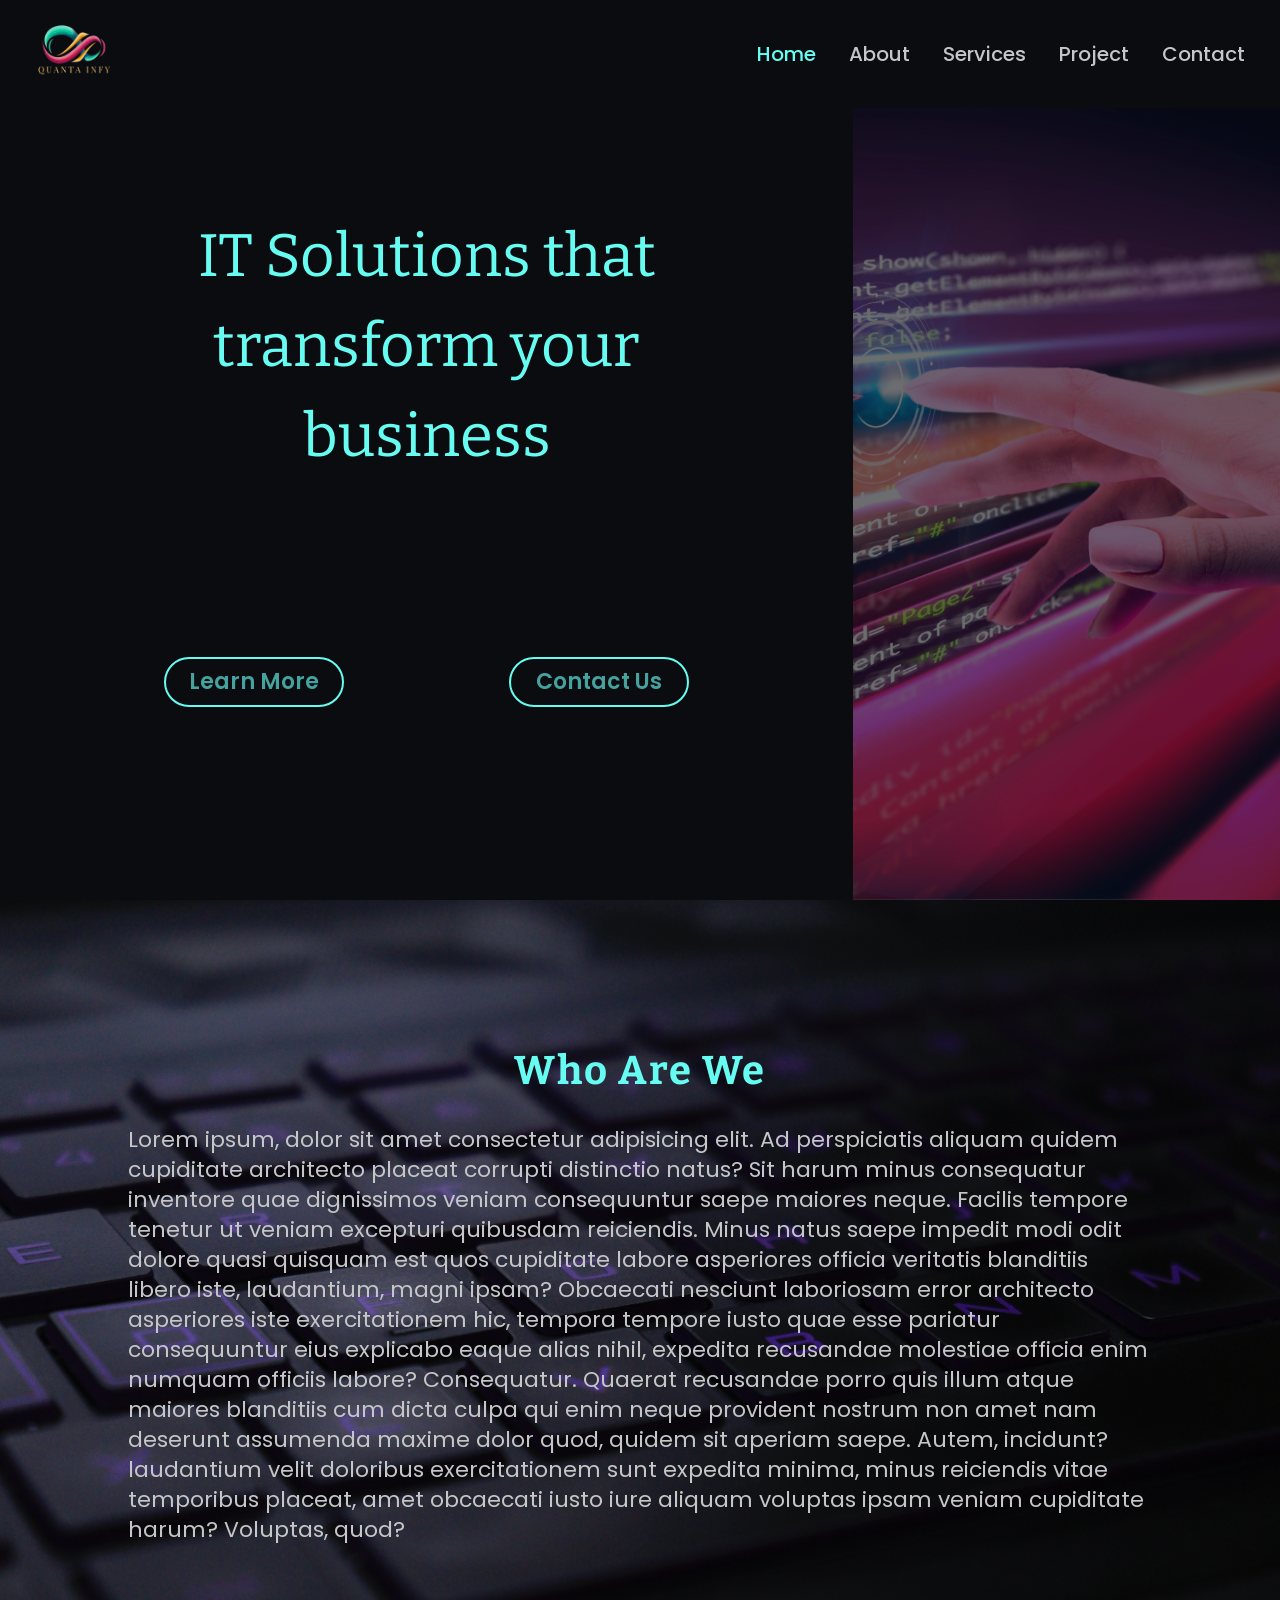
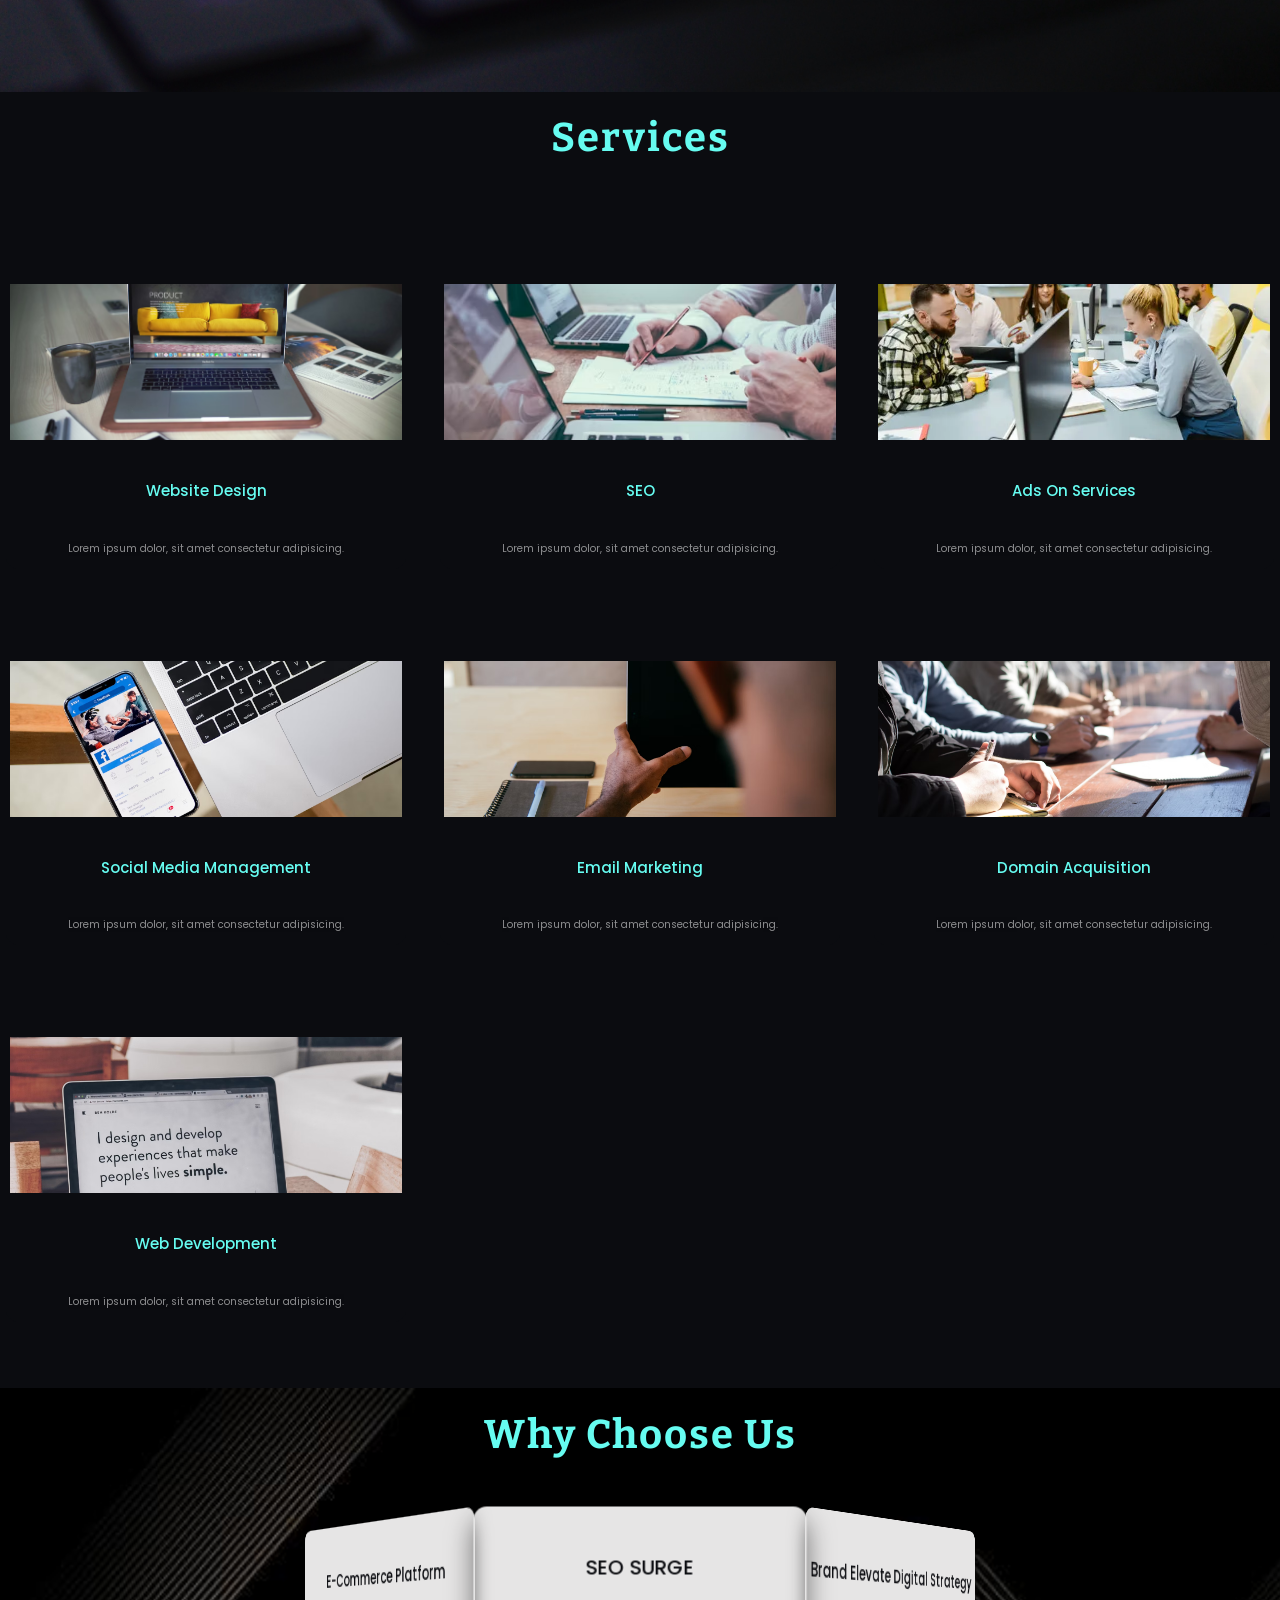
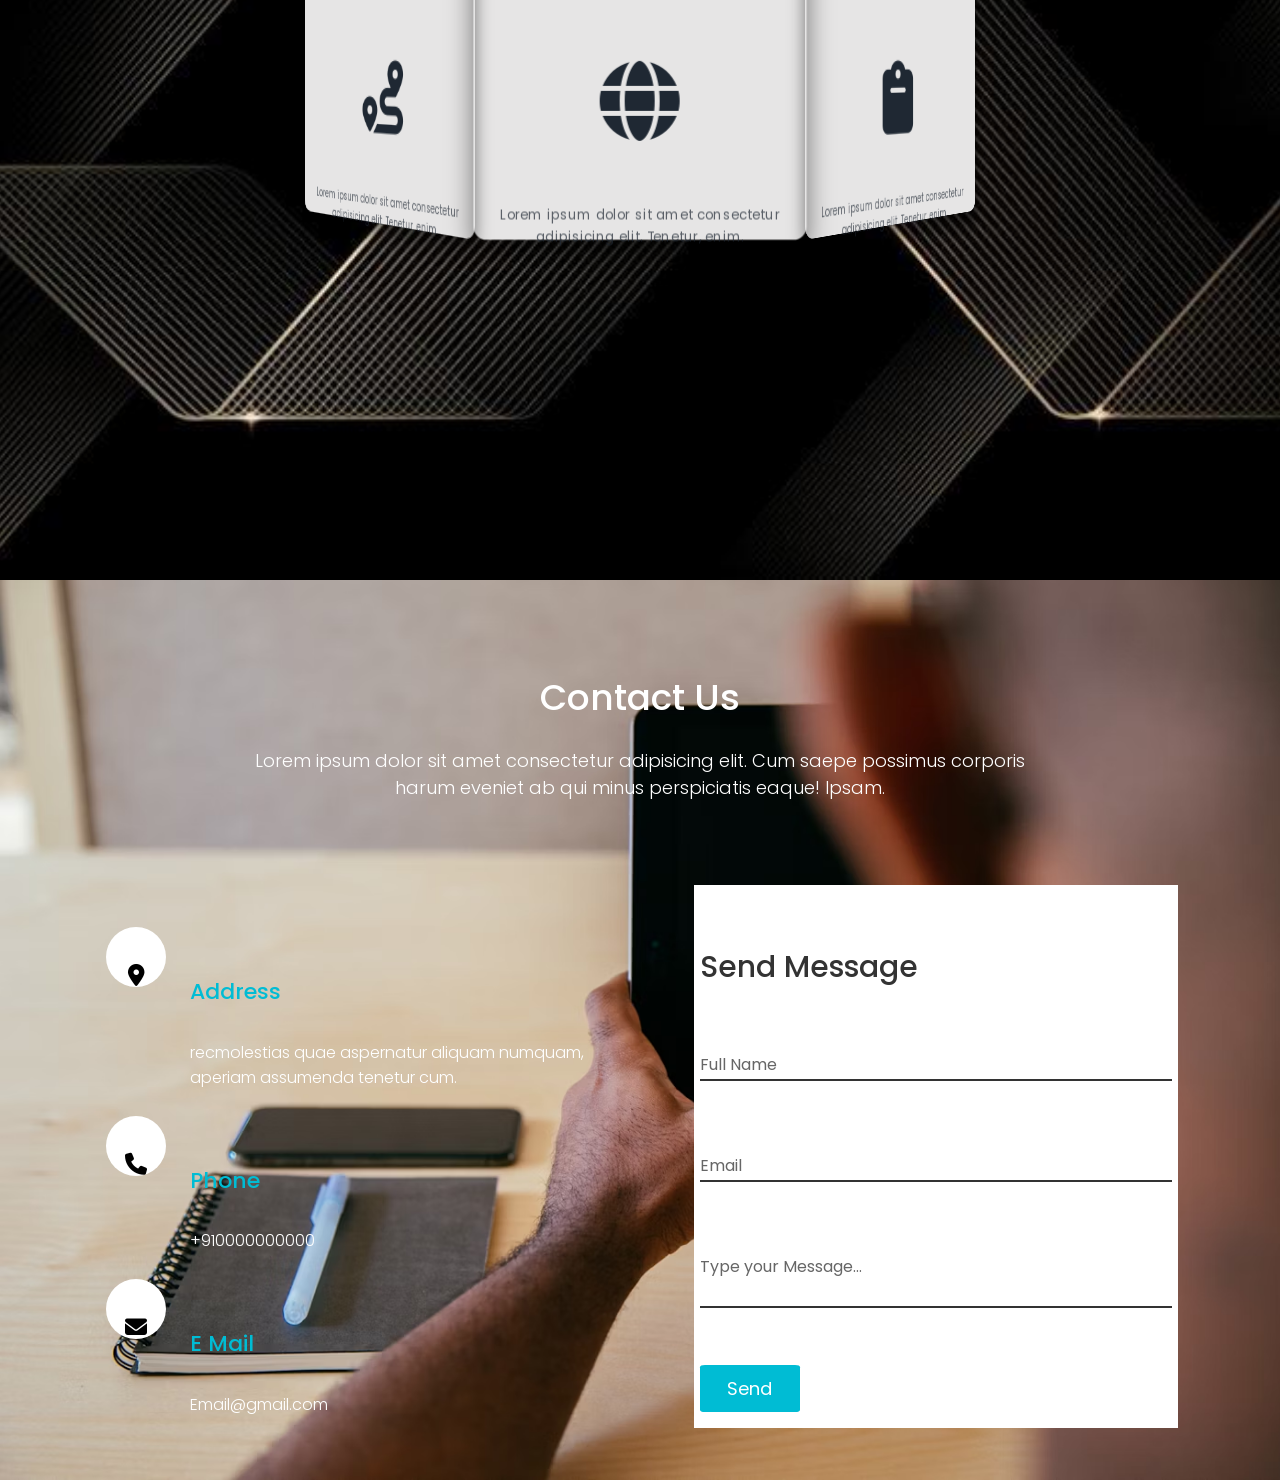
==== index.html @ 75ff3430 "Updated code" ====
<!DOCTYPE html>
<html lang="en">
<head>
    <meta charset="UTF-8">
        <meta name="viewport" content="width=device-width, initial-scale=1, maximum-scale=1, user-scalable=no">
    
        <title>Quantainfy</title>
    
        <link rel="stylesheet" href="https://cdnjs.cloudflare.com/ajax/libs/font-awesome/6.7.2/css/all.min.css" integrity="sha512-Evv84Mr4kqVGRNSgIGL/F/aIDqQb7xQ2vcrdIwxfjThSH8CSR7PBEakCr51Ck+w+/U6swU2Im1vVX0SVk9ABhg==" crossorigin="anonymous" referrerpolicy="no-referrer" />
        <link rel="stylesheet" href="https://cdnjs.cloudflare.com/ajax/libs/font-awesome/6.7.2/css/all.min.css" integrity="sha512-Evv84Mr4kqVGRNSgIGL/F/aIDqQb7xQ2vcrdIwxfjThSH8CSR7PBEakCr51Ck+w+/U6swU2Im1vVX0SVk9ABhg==" crossorigin="anonymous" referrerpolicy="no-referrer" />
    <link rel="stylesheet" href="styles.css">
</head>
<body>
    <header class="header">
        <div class="logo"><img src="images/quantainfy-logo1.png" ></div>
        <nav class="nav">
          <a href="#home">Home</a>
          <a href="#about">About</a>
          <a href="#services">Services</a>
          <a href="#projects">Project</a>
          <a href="#contact">Contact</a>  
        </nav>
        <div class="hamburger"><i class="fas fa-bars"></i></div>
    </header>
    <main>
        <section class="home" id="home">
            <div class="description">
                <div class="slogan">IT Solutions that transform your business </div>
                <div class="hero-btn">
                    <a href="#about">Learn more</a>
                    <a href="#contact">Contact us</a>
                </div>    
            </div>
            <div class="hero-img">
                <img src="images/home1.png" alt="hero image">
            
            </div>
        </section>
        <section class="about" id="about">
            <h1>Who are we</h1>
            <div class="contents">
                Lorem ipsum, dolor sit amet consectetur adipisicing elit. Ad perspiciatis aliquam quidem cupiditate architecto placeat corrupti distinctio natus? Sit harum minus consequatur inventore quae dignissimos veniam consequuntur saepe maiores neque.
            Facilis tempore tenetur ut veniam excepturi quibusdam reiciendis. Minus natus saepe impedit modi odit dolore quasi quisquam est quos cupiditate labore asperiores officia veritatis blanditiis libero iste, laudantium, magni ipsam?
            Obcaecati nesciunt laboriosam error architecto asperiores iste exercitationem hic, tempora tempore iusto quae esse pariatur consequuntur eius explicabo eaque alias nihil, expedita recusandae molestiae officia enim numquam officiis labore? Consequatur.
            Quaerat recusandae porro quis illum atque maiores blanditiis cum dicta culpa qui enim neque provident nostrum non amet nam deserunt assumenda maxime dolor quod, quidem sit aperiam saepe. Autem, incidunt?
            laudantium velit doloribus exercitationem sunt expedita minima, minus reiciendis vitae temporibus placeat, amet obcaecati iusto iure aliquam voluptas ipsam veniam cupiditate harum? Voluptas, quod?
            </div>
        </section>
        <section class="services" id="services">
            <h1>services</h1>
            <div class="container">
                <!-- card 1 -->
                <div class="card">
                    <div class="img-div">
                        <img src="images/web development1.avif" alt="">
                    </div>
                    <div class="details">
                        <h3>Website Design</h3>
                        <p class="summary">
                            Lorem ipsum dolor, sit amet consectetur adipisicing.
                        </p>
                        <div class="read-more">
                            Lorem ipsum dolor sit amet consectetur adipisicing elit.
                            Lorem ipsum dolor sit amet. Aperiam at aspernatur tempore accusantium eum consectetur soluta, quibusdam voluptates.
                            <br>  Lorem ipsum, dolor sit amet consectetur adipisicing elit. Iure molestiae, unde magni error quam beatae recusandae veniam sed.
                            <br>Lorem ipsum, dolor sit amet consectetur adipisicing elit. Laborum magni aspernatur nobis nesciunt commodi rerum voluptate provident, adipisci eligendi eaque.

                        </div>
                    </div>
                </div>
                <!-- card 2 -->

                <div class="card">
                    <div class="img-div">
                        <img src="images/app dev2.avif" alt="">
                    </div>
                    <div class="details">
                        <h3>SEO</h3>
                        <p class="summary">
                            Lorem ipsum dolor, sit amet consectetur adipisicing.
                        </p>
                        <div class="read-more">
                            Lorem ipsum dolor sit amet consectetur adipisicing elit.
                            Lorem ipsum dolor sit amet. Aperiam at aspernatur tempore accusantium eum consectetur soluta, quibusdam voluptates.
                            <br>  Lorem ipsum, dolor sit amet consectetur adipisicing elit. Iure molestiae, unde magni error quam beatae recusandae veniam sed.
                            <br>Lorem ipsum, dolor sit amet consectetur adipisicing elit. Laborum magni aspernatur nobis nesciunt commodi rerum voluptate provident, adipisci eligendi eaque.

                        </div>
                    </div>
                </div>
                <!-- card 3 -->

                <div class="card">
                    <div class="img-div">
                        <img src="images/ADS ON 1.webp" alt="">
                    </div>
                    <div class="details">
                        <h3>Ads on Services</h3>
                        <p class="summary">
                            Lorem ipsum dolor, sit amet consectetur adipisicing.
                        </p>
                        <div class="read-more">
                            Lorem ipsum dolor sit amet consectetur adipisicing elit.
                            Lorem ipsum dolor sit amet. Aperiam at aspernatur tempore accusantium eum consectetur soluta, quibusdam voluptates.
                            <br>  Lorem ipsum, dolor sit amet consectetur adipisicing elit. Iure molestiae, unde magni error quam beatae recusandae veniam sed.
                            <br>Lorem ipsum, dolor sit amet consectetur adipisicing elit. Laborum magni aspernatur nobis nesciunt commodi rerum voluptate provident, adipisci eligendi eaque.

                        </div>
                    </div>
                </div>

                <!-- card 3 -->
                <div class="card">
                    <div class="img-div">
                        <img src="images/social media1.avif" alt="">
                    </div>
                    <div class="details">
                        <h3>Social Media Management</h3>
                        <p class="summary">
                            Lorem ipsum dolor, sit amet consectetur adipisicing.
                        </p>
                        <div class="read-more">
                            Lorem ipsum dolor sit amet consectetur adipisicing elit.
                            Lorem ipsum dolor sit amet. Aperiam at aspernatur tempore accusantium eum consectetur soluta, quibusdam voluptates.
                            <br>  Lorem ipsum, dolor sit amet consectetur adipisicing elit. Iure molestiae, unde magni error quam beatae recusandae veniam sed.
                            <br>Lorem ipsum, dolor sit amet consectetur adipisicing elit. Laborum magni aspernatur nobis nesciunt commodi rerum voluptate provident, adipisci eligendi eaque.

                        </div>
                    </div>
                </div>
                <!-- card 4 -->


                <div class="card">
                    <div class="img-div">
                        <img src="images/email2.avif" alt="">
                    </div>
                    <div class="details">
                        <h3>Email Marketing</h3>
                        <p class="summary">
                            Lorem ipsum dolor, sit amet consectetur adipisicing.
                        </p>
                        <div class="read-more">
                            Lorem ipsum dolor sit amet consectetur adipisicing elit.
                            Lorem ipsum dolor sit amet. Aperiam at aspernatur tempore accusantium eum consectetur soluta, quibusdam voluptates.
                            <br>  Lorem ipsum, dolor sit amet consectetur adipisicing elit. Iure molestiae, unde magni error quam beatae recusandae veniam sed.
                            <br>Lorem ipsum, dolor sit amet consectetur adipisicing elit. Laborum magni aspernatur nobis nesciunt commodi rerum voluptate provident, adipisci eligendi eaque.
                            
                        </div>
                    </div>
                </div>

                <!-- card 5 -->

                <div class="card">
                    <div class="img-div">
                        <img src="images/domain 2.avif" alt="">
                    </div>
                    <div class="details">
                        <h3>Domain Acquisition</h3>
                        <p class="summary">
                            Lorem ipsum dolor, sit amet consectetur adipisicing.
                        </p>
                        <div class="read-more">
                            Lorem ipsum dolor sit amet consectetur adipisicing elit.
                            Lorem ipsum dolor sit amet. Aperiam at aspernatur tempore accusantium eum consectetur soluta, quibusdam voluptates.
                          <br>  Lorem ipsum, dolor sit amet consectetur adipisicing elit. Iure molestiae, unde magni error quam beatae recusandae veniam sed.
                            <br>Lorem ipsum, dolor sit amet consectetur adipisicing elit. Laborum magni aspernatur nobis nesciunt commodi rerum voluptate provident, adipisci eligendi eaque.
                        </div>
                    </div>
                </div>
                
                <!-- card 5 -->

                <div class="card">
                    <div class="img-div">
                        <img src="images/web development2.avif" alt="">
                    </div>
                    <div class="details">
                        <h3>Web Development</h3>
                        <p class="summary">
                            Lorem ipsum dolor, sit amet consectetur adipisicing.
                        </p>
                        <div class="read-more">
                            Lorem ipsum dolor sit amet consectetur adipisicing elit.
                            Lorem ipsum dolor sit amet. Aperiam at aspernatur tempore accusantium eum consectetur soluta, quibusdam voluptates.
                          <br>  Lorem ipsum, dolor sit amet consectetur adipisicing elit. Iure molestiae, unde magni error quam beatae recusandae veniam sed.
                            <br>Lorem ipsum, dolor sit amet consectetur adipisicing elit. Laborum magni aspernatur nobis nesciunt commodi rerum voluptate provident, adipisci eligendi eaque.
                        </div>
                    </div>
                </div>
                
                
                <!-- cards end  -->

        </section>
        <section class="projects" id="projects">
            <h1>Why Choose Us</h1>
            <div class="banner">
                <div class="orbit-container" style="--quantity:8">
                    <!-- Card 1 -->
                    <div class="card" style="--position:1">
                        <h3>SEO SURGE</h3>
                        <div class="icon"><i class="fas fa-globe"></i></div>
                        <div class="summary">
                            Lorem ipsum dolor sit amet consectetur adipisicing elit. Tenetur, enim.
                        </div>
                    </div>
        
                    <!-- Card 2 -->
                    <div class="card" style="--position:2">
                        <h3>Brand elevate digital strategy</h3>
                        <div class="icon"><i class="fas fa-clipboard"></i></div>
                        <div class="summary">
                            Lorem ipsum dolor sit amet consectetur adipisicing elit. Tenetur, enim.
                        </div>
                    </div>
        
                    <!-- Card 3 -->
                    <div class="card" style="--position:3">
                        <h3>Email engagement series</h3>
                        <div class="icon"><i class="fas fa-mobile"></i></div>
                        <div class="summary">
                            Lorem ipsum dolor sit amet consectetur adipisicing elit. Tenetur, enim.
                        </div>
                    </div>
        
                    <!-- Card 4 -->
                    <div class="card" style="--position:4">
                        <h3>Local SEO optimizer</h3>
                        <div class="icon"><i class="fas fa-shopping-basket"></i></div>
                        <div class="summary">
                            Lorem ipsum dolor sit amet consectetur adipisicing elit. Tenetur, enim.
                        </div>
                    </div>
        
                    <!-- Card 5 -->
                    <div class="card" style="--position:5">
                        <h3>Social Impact</h3>
                        <div class="icon"><i class="fas fa-network-wired"></i></div>
                        <div class="summary">
                            Lorem ipsum dolor sit amet consectetur adipisicing elit. Tenetur, enim.
                        </div>
                    </div>
        
                    <!-- Card 6 -->
                    <div class="card" style="--position:6">
                        <h3>Campaign</h3>
                        <div class="icon"><i class="fas fa-share-alt"></i></div>
                        <div class="summary">
                            Lorem ipsum dolor sit amet consectetur adipisicing elit. Tenetur, enim.
                        </div>
                    </div>
        
                    <!-- Card 7 -->
                    <div class="card" style="--position:7">
                        <h3>Brandboost Strategy</h3>
                        <div class="icon"><i class="fas fa-users"></i></div>
                        <div class="summary">
                            Lorem ipsum dolor sit amet consectetur adipisicing elit. Tenetur, enim.
                        </div>
                    </div>
        
                    <!-- Card 8 -->
                    <div class="card" style="--position:8">
                        <h3>E-Commerce Platform</h3>
                        <div class="icon"><i class="fas fa-route"></i></div>
                        <div class="summary">
                            Lorem ipsum dolor sit amet consectetur adipisicing elit. Tenetur, enim.
                        </div>
                    </div>
                </div>
            </div>

            </section>
        <!-- <section class="contact" id="contact">
            <h1>contact section</h1>
            Lorem ipsum, dolor sit amet consectetur adipisicing elit. Ad perspiciatis aliquam quidem cupiditate architecto placeat corrupti distinctio natus? Sit harum minus consequatur inventore quae dignissimos veniam consequuntur saepe maiores neque.
            Facilis tempore tenetur ut veniam excepturi quibusdam reiciendis. Minus natus saepe impedit modi odit dolore quasi quisquam est quos cupiditate labore asperiores officia veritatis blanditiis libero iste, laudantium, magni ipsam?
            Obcaecati nesciunt laboriosam error architecto asperiores iste exercitationem hic, tempora tempore iusto quae esse pariatur consequuntur eius explicabo eaque alias nihil, expedita recusandae molestiae officia enim numquam officiis labore? Consequatur.
            Quaerat recusandae porro quis illum atque maiores blanditiis cum dicta culpa qui enim neque provident nostrum non amet nam deserunt assumenda maxime dolor quod, quidem sit aperiam saepe. Autem, incidunt?
            Adipisci distinctio doloribus nam praesentium aperiam incidunt minus rem et! Aspernatur accusantium recusandae velit temporibus nemo provident nisi natus, optio ex nihil beatae mollitia ducimus at quo repellat tempore magnam!
            Beatae quis perferendis sed illo quisquam optio velit repellat nobis, similique, error expedita non temporibus natus totam ut sit incidunt assumenda itaque magnam odit. Aperiam ipsum asperiores vitae fugiat quidem.
            Ex sed aliquid explicabo totam consequuntur dolorem modi iusto officia optio minus quia natus porro, minima dolorum vitae est quasi praesentium, eveniet fuga esse vel. Ullam quisquam labore optio delectus.
            Expedita, cum quaerat! Voluptatem magnam officiis laudantium sed, maxime tempora nobis aliquid iste dolores ab ad molestias ipsum porro autem enim reprehenderit ullam, rerum perspiciatis? Nihil ipsum magnam recusandae quibusdam.
            Ipsa voluptatibus corrupti earum repellendus corporis sunt nostrum voluptates nobis optio dolorum, unde ex? Deleniti cum reiciendis fuga doloribus neque totam necessitatibus fugiat sint laborum eligendi, dolor eum. Et, suscipit?
            Fuga blanditiis labore magni illo consectetur laudantium velit doloribus exercitationem sunt expedita minima, minus reiciendis vitae temporibus placeat, amet obcaecati iusto iure aliquam voluptas ipsam veniam cupiditate harum? Voluptas, quod?
        </section>
  
        <section class="contact">
            <div class="container">
                <div class="details">
                    <h3>Let's work together</h3>
                    <p>Bo0k a free consultation</p>
                    <div class="phone">
                        <p>phone</p>
                        <p>+91000000000</p>

                    </div>

                    <div class="email">
                        <p>email</p>
                        <p>email@gmail.com</p>
                    </div>
                </div>

                <div class="image">
                    <img src="images/home1.png" alt="">
                </div>
            </div>

        </section>
  
   -->
   

         <section class="contact" id="contact">
    <div class="content">
        <h2>Contact Us</h2>
        <p>Lorem ipsum dolor sit amet consectetur adipisicing elit. Cum saepe possimus corporis harum eveniet ab qui minus perspiciatis eaque! Ipsam.</p>
    </div>
    <div class="container">
        <div class="contactInfo">
            <div class="box">
                <div class="icon"><i class="fa-solid fa-location-dot"></i></div>
                <div class="text">
                    <h3>Address</h3>
                    <p> recmolestias quae aspernatur aliquam numquam, aperiam assumenda tenetur cum.</p>
                </div>
            </div>

            <div class="box">
                <div class="icon"><i class="fa-solid fa-phone"></i></div>
                <div class="text">
                    <h3>Phone</h3>
                    <p>+910000000000</p>
                </div>
            </div>
        
        
            <div class="box">
                <div class="icon"><i class="fa-solid fa-envelope"></i></div>
                <div class="text">
                    <h3>E mail</h3>
                    <p>Email@gmail.com</p>
                </div>
            </div>
        
        </div>
        <div class="contactForm">
            <form action="">
                <h2>Send Message</h2>
                <div class="inputbox">
                    <input type="text" name="" required="required">
                    <span>Full Name</span>
                </div>

                <div class="inputbox">
                    <input type="text" name="" required="required">
                    <span>Email</span>
                </div>

                <div class="inputbox">
                    <textarea name="" id="" required="required"></textarea>
                        <span>Type your Message...</span>
                </div>

                <div class="inputbox">
                    <input type="submit" value="Send">
                </div>
            </form>
        </div>
    </div>
</section>

</main>

<script src="script.js"></script>
</body>
</html>
---- styles.css ----
@import url('https://fonts.googleapis.com/css2?family=Bitter:ital,wght@0,100..900;1,100..900&display=swap');

/* // <weight>: Use a value from 100 to 900

.bitter-<uniquifier> {
  font-family: "Bitter", serif;
  font-optical-sizing: auto;
  font-weight: <weight>;
  font-style: normal;
} */

@import url('https://fonts.googleapis.com/css2?family=Bitter:ital,wght@0,100..900;1,100..900&family=Poppins:ital,wght@0,100;0,200;0,300;0,400;0,500;0,600;0,700;0,800;0,900;1,100;1,200;1,300;1,400;1,500;1,600;1,700;1,800;1,900&display=swap');
:root{
     --primary-color:#0b0c10;
     --secondary-color: #1f2833;
     --primary-text:#66fcf1;
     --secondary-text : #c5c6c7;
     --outline:#45a29e;
     --nav-height:12vh;

}
*{
    margin:0;
    padding:0;
    box-sizing : border-box;
    caret-color: transparent;
    /* caret-color: auto; */

}
html{
    font-size : 62.5%;
    overflow-x:hidden ;
    scroll-behavior: smooth;
    font-family: "Bitter", serif;
    scroll-padding-top:var(--nav-height) ;
   
    color: var(--seconday-text);
}
html * {
    transition:all 1s ease;
}
.header{
    padding: 0 2rem;
    background-color: var(--primary-color);
    position: fixed;
    top: 0;
    left: 0;
    width: 100%;
    height:var(--nav-height) ;
    display: flex;
    justify-content: space-between;
    align-items: center;
    z-index: 1000;
}
header .logo{
    height: var(--nav-height);
}
header .logo img {
    height: 100%;
}
.header .nav a {
    color: var(--secondary-text);
    margin: 0 1.5rem;
    font-size:2rem ;
    font-weight: 500;
    text-transform: capitalize;
    text-decoration: none;
}
.header .nav a:hover {
    color: var(--primary-text)
}
.header .nav a.active {
    color: var(--primary-text);
}
.header .hamburger{
    display: none;
    height: 3rem;
    width: 3rem;
    line-height: 2.5;
    border-radius: 0.4rem;
    background-color: var(--secondary-text);
    text-align: center;
    font-size: 1.8rem;
    justify-content: center;
    align-items: center;
}

.header .hamburger i {
    color: var(--primary-text);
    color: var(--primary-text);
}
h1{
    font-size: 4rem;
    color: var(--primary-text);
    font-family: "Bitter", serif;
    text-align: center;
    margin-bottom: 3rem;
    text-transform: capitalize;
    letter-spacing: 0.2rem;
}

h3{
    text-transform:capitalize;
    font-family: "Bitter" serif;
    font-size: 2.2rem;
    font-weight: 500;
    line-height: 2.3;
    color: var(--primary-text);
    padding: 1rem;
}
section {
    /* width : 5%; */
    min-height: calc(100vh - var(--nav-height));
}

section:not(.home):not(.about):not(.contact){
    padding: 0.2rem;

}
main{
    position: relative;
    top: var(--nav-height);
    left: 0;
    width: 100%;

}
/* home section starts here  */
.home {
    background-color:var(--primary-color);
    display: grid;
    grid-template-columns: 2fr 1fr;
}
.home 
.hero-img{
    width: inherit;
    height: calc(100vh - var(--nav-height));
}
.home .hero-img img{
    /* width: 100%;
    object-fit: cover; */
    width: 100%;
    height: 100%;
    /* height: 650px; Example height */
    object-fit: cover;
    opacity:0.4 ;
}
.home .description{
    /* background-color: #66fcf1; */
    height: inherit;
    display: grid;
    grid-template-rows: 60% 40%;
    margin: auto;
    height : calc(100vh - var(--nav-height));
}
.home .description .slogan{
/* background-color: #45a29e; */
color: var(--primary-text);
font-size: 6rem;
line-height: 9rem;
font-family: "Bitter", serif;
width: 60%;
margin: auto;
text-align: center;
transform: translateX(12%);
opacity: 0;
}
.home .description .slogan.show{
    opacity: 1;
    transform: translateX(0);
}
.home .description .hero-btn {
    display: flex;
    justify-content: space-evenly;
    align-items: center;
    width: 100%;
    transform: translateX(-12%);
    opacity: 0;
    font-weight: 600;
    margin-bottom: 12rem;
    /* background-color: blue; */
}
.home .description .hero-btn.show{
    opacity: 1;
    transform: translateX(0);
}
.home .description .hero-btn a{
    display: flex;
    justify-content: center;
    align-items: center;
    width: 18rem;
    height: 5rem;
    border: solid 2px var(--primary-text);
    border-radius: 4rem;
    font-size: 2.2rem;
    text-decoration: none;
    color: var(--outline);
    text-transform: capitalize;
    background-color: transparent;

}
.home .description .hero-btn a:hover{
    background-color: var(--primary-text);
    color: var(--secondary-color);
    box-shadow: 5px -5px 15px var(--primary-text);
}

/* About section begins */

.about{
    background: var(--primary-color) url(images/img2.jpg)center/cover no-repeat;
    display: flex;
    flex-direction: column;
    justify-content: center;
    align-items: center;
}
.about .contents{
    width: 80%;
    font-size: 2.2rem;
    color: var(--secondary-text);
    line-height: 3rem;
    transform: translateX(12%);
    opacity: 0;
    /* text-align: justify; */

}
.about h1{
    transform: translateX(-12%);
    opacity: 0;
}
.about .contents.show, .about h1.show{
    transform: translateX(0);
    opacity: 1;
}

/* services section start */

.services {
    background-color: var(--primary-color);
}       

section:not(.home):not(.about) :not(.contact) {
    padding: 0.2rem;
    padding-top: 2rem;
}
.services .container {
    margin: auto;
    margin-top: 10rem;
    display: grid;
    grid-template-columns: repeat(auto-fit, minmax(300px, 1fr));
    gap: 3rem;
}

.services .container .card {
    max-height: 52vh;
    display: flex;
    flex-direction: column;
    color: var(--secondary-text);
    position: relative;
    overflow: hidden;
    border-radius: 20px;
    transform: translateY(-60px);
}

.services const .card:nth-child(2n){
    transform: translateY(-60px);
}




.services const .card.show{
    transform:translateY(0);
}
/* Image container */
.services .container .card .img-div {
    position: relative;
    width: 100%; /* Full width */
    height: 200px; /* Fixed height for all images */
    overflow: hidden;
    border-radius: 8px;
}

/* Image size control */
.services .container .card .img-div img {
    width: 100%;
    height: 100%;
    /* max-height:500% ; */
    object-fit: cover; /* Ensures image scales properly */
    object-position: center;
}

/* Title and description on image */
.services .container .card .img-div h3,
.services .container .card .img-div p {
    position: absolute;
    bottom: 0;
    left: 0;
    right: 0;
    background: rgba(0, 0, 0, 0.6); /* Semi-transparent background */
    color: white;
    padding: 0.5rem;
    text-align: center;
    margin: 0;
}

/* Details Section */
.services .container .card .details {
    padding: 1rem;
    background-color: var(--primary-color);
    text-align: center;
}

.services .container .card .details h3 {

    color: #66fcf1;
}

/* Read More Hover Effect */
.services .container .card .details .read-more {
    position: absolute;
    top: 0;
    left: 0;
    right: 0;
    bottom: 0;
    background: linear-gradient(to right, var(--primary-color), var(--outline));
    opacity: 0.9;
    /* display: none; */
    justify-content: center;
    align-items: center;
    font-size: 1.5rem;
    padding: 1rem;
    transform: translateY(100%);
    transition: transform 0.3s ease;
}

.services .container .card:hover .details .read-more {
    transform: translateY(0);
}




/* project section */



.banner {
    position: relative;
    width: 100%;
    height: 100%;
    display: flex;
    justify-content: center;
    align-items: center;
}

.orbit-container {
    position: absolute;
    display: flex;
    justify-content: center;
    align-items: center;
    width: 500px; /* Container width */
    height: 500px; /* Container height */
    transform-style: preserve-3d;
    animation: rotate 20s linear infinite; /* Continuous rotation */
    perspective: 1200px; /* Added perspective for better 3D effect */
}

.banner  .orbit-container .card {
    position: absolute;
    width: 250px; /* Same card size for all */
    height: 250px; /* Same card size for all */
    transform-style: preserve-3d;
    background: hsl(0, 2%, 90%);
    color:var(--secondary-color);
    border-radius: 10px;
    box-shadow: 0 10px 20px rgba(0, 0, 0, 0.5);
    padding: 20px;
    text-align: center;
    display: flex;
    flex-direction: column;
    justify-content: center;
    align-items: center;
    transition: transform 1s; /* Smooth transition */
    transform: rotateY(calc((var(--position) - 1) * (360deg / var(--quantity)))) translateZ(300px); /* Even spacing around circle */
}

.card h3 {
    font-size: 1.5em;
    margin-bottom: 10px;
    color:#0b0c10;
}

.projects h1{
    margin-top: 1px
}
.card .icon {
    font-size: 6em;
    margin-bottom: 10px;
}

.card .summary {
    font-size: 1em;
    opacity: 0.7;
}


/* Rotating animation */
@keyframes rotate {
    from {
        transform: rotateY(0deg);
    }
    to {
        transform: rotateY(360deg);
    }
}

.projects {
    position: relative;
    padding-top: 50px; /* Adds space between the heading and the orbit */
    padding-bottom: 50px; /* Adds space below the orbit, adjust as needed */
    background-image: url('images/projectbg2.jpg'); /* Replace with your image path */
    background-size: cover; /* Makes sure the image covers the whole section */
    background-position: center; /* Centers the image */
    color: #fff; /* Optional: adjust text color to stand out against the background */
}

.banner {
    position: relative;
    width: 100%;
    height: 100%;
    display: flex;
    justify-content: center;
    align-items: center;
    padding-top: 20px; /* Adds space between the text and the orbit */
}

.orbit-container {
    margin-top: 300px;
    position: absolute;
    display: flex;
    justify-content: center;
    align-items: center;
    width: 500px; /* Container width */
    height: 500px; /* Container height */
    transform-style: preserve-3d;
    animation: rotate 20s linear infinite; /* Continuous rotation */
    perspective: 1200px; /* Added perspective for better 3D effect */
}




/* conatact section */


@import url('https://fonts.googleapis.com/css2?family=Bitter:ital,wght@0,100..900;1,100..900&family=Poppins:ital,wght@0,100;0,200;0,300;0,400;0,500;0,600;0,700;0,800;0,900;1,100;1,200;1,300;1,400;1,500;1,600;1,700;1,800;1,900&display=swap');

*{
    margin: 0;
    padding: 0;
    box-sizing: border-box;
    font-family: 'poppins',sans-serif;
}

.contact{
    position: relative;
    min-height: 100vh;
    padding: 50px 100px;
    display: flex;
    flex-direction: column;
    align-items: center;
    justify-content: flex-start;
    background:url(images/email2.avif) ;
    background-size: cover;
}

.contact .content{
    max-width: 800px;
    text-align: center;
    margin-bottom: 30px;
}

.contact .content h2{
    font-size: 36px;
    font-weight: 500;
    color: #fff;
}

.contact .content p{
    font-size: 18px;
    font-weight: 300;
    color: #fff;
}

.container{
    width: 100%;
    display: flex;
    justify-content: space-between;
    align-items: center;
    margin-top: 30px;
}

.container .contactInfo{
    width: 50%;
    display: flex;
    flex-direction: column;
}

.container .contactInfo .box{
    position: relative;
    padding: 20px 0;
    display: flex;
}

.container .contactInfo .box .icon{
    min-width: 60px;
    height: 60px;
    background:#fff;
    display:flex;
    justify-content: center;
    align-items: center;
    border-radius: 50%;
    font-size:22px;
}

.container .contactInfo .box .text{
    display: flex;
    margin-left: 20px;
    font-size: 16px;
    color:#fff;
    flex-direction: column;
    font-weight:300;
}

.container .contactInfo .box .text h3{
    font-weight: 500;
    color: #00bcd4;
}

.contactForm{
    width: 45%;
    padding:40px;
    background: #fff;
}

.contactForm h2{
    font-size: 30px;
    color:#333;
    font-weight: 500;
}

.contactForm .inputbox{
    position: relative;
    width:100%;
    margin-top:10px;
}

.contactForm .inputbox input ,  
.contactForm .inputbox textarea{
    width: 100%;
    padding: 5px 0;
    font-size: 16px;
    margin: 10px 0;
    border:none;
    border-bottom: 2px solid #333;
    outline: none;
    resize: none;
}

.contactForm .inputbox span {
    position: absolute;
    left: 0;
    padding: 5px 0;
    font-size: 16px;
    margin: 10px 0;
    pointer-events: none;
    transition: 0.5s;
    color:#666;
}

.contactForm .inputbox  input:focus ~span,
.contactForm .inputbox  input:valid ~ span,
.contactForm .inputbox  textarea:focus~span,
.contactForm .inputbox  textarea:focus~span{
    color:#e91e63;
    font-size:8px;
    transform: translateY ( -20px);
    text:none;
    padding-left: 5%;

}

.contactForm .inputbox input[type="submit"]{
    width: 100px;
    background: #00bcd4;
    color: #fff;
    border: none;
    cursor: pointer;
    padding: 10px;
    font-size: 18px;
    border-radius: 5%;
}

@media(max-width:991px){
    .contact{
        padding: 30px;
        flex-direction: column;
    }

    .container{
        flex-direction: column;
    }

    .container .contactInfo{
        margin-bottom: 20px;
        width: 100%;
    }

    .contactForm{
        width: 100%;
        padding: 20px;
    }

    .contact .content h2, .contact .content p{
        font-size: 24px;
    }
}



 /* laptops and small devices */
@media(max-width:1200px){
    html{
        font-size: 55%;
    }
    .header{
        padding: 0 4rem;
    }
    .home .description .slogan{
        font-size: 5rem;
    }
    .home .description .hero-btn{
        width: 95%;
    }
    .home .description .hero-btn a{
        width: 17rem;
        height: 4.5rem;
    }
}

/* tablets and ipds */
@media(max-width: 768px) {
    html {
        font-size: 50%;
    }
    .header .hamburger {
        display: flex;
    }
    .header .nav{
        position: absolute;
        top: 100%;
        /* left :60%; */
        right: 0;
        width: 28rem;
        background-color: var(--primary-text);
        border-radius: 5px;
        padding: 1rem;
        display: none;
    }
    .header .nav.active {
        display: block;
    }
    .header .nav a {
        display: block;
        margin: 1rem;
        color: var(--seconday-text);
    }
    .header .nav a.active{
        color: var(--outline);
    }
    .home{
        display: block;
    }
    .home .hero-img{
        position: absolute;
        top: 0;
        left: 0;
        width: 100%;
        opacity: 0.2;
    }
    .home .description .slogan{
        width: 50%;
    }
    .home .description .hero-btn{
        flex-direction: column;
        justify-content: center;
    }
    .home .description .hero-btn a{
        margin-bottom: 2.5rem;
        width:60%;
        height:5rems;
    }
}

/* mobile devices */
@media(max-width:480px){
    html{
        font-size: 46%;
    }
}
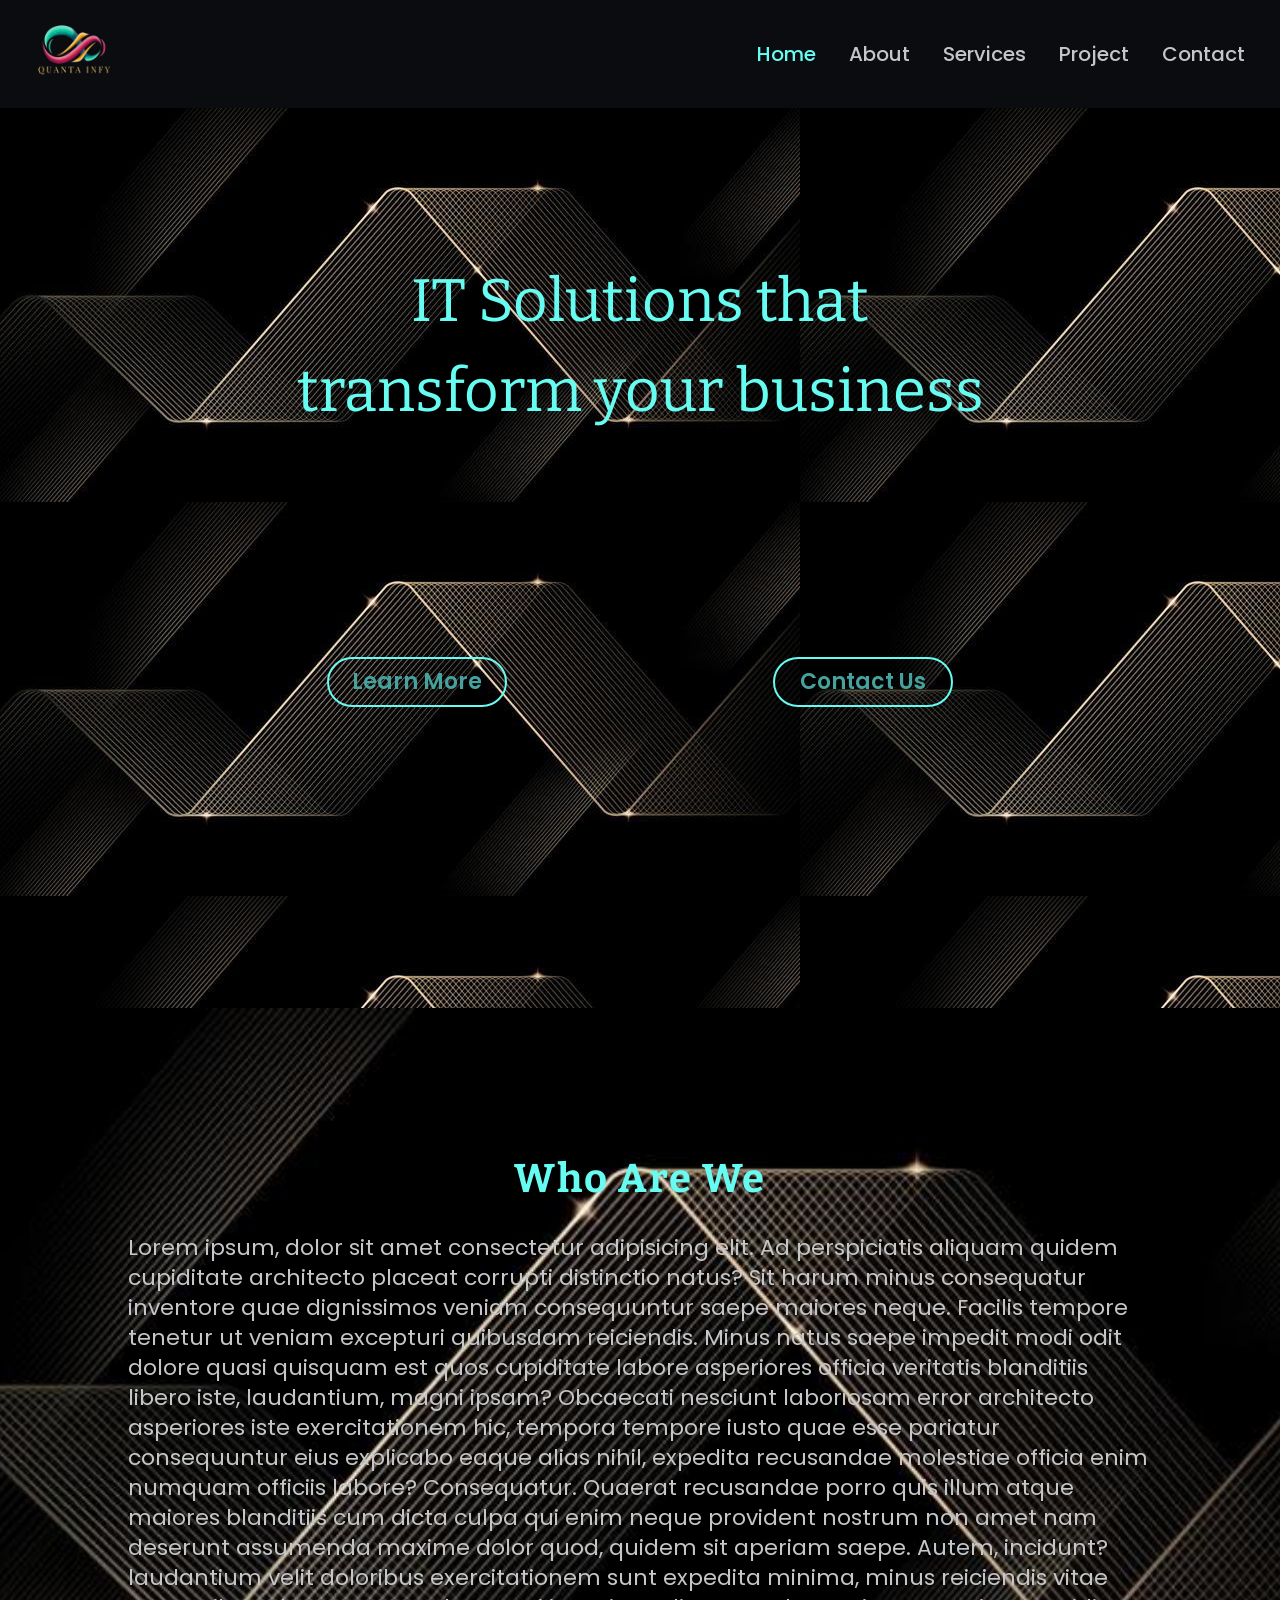
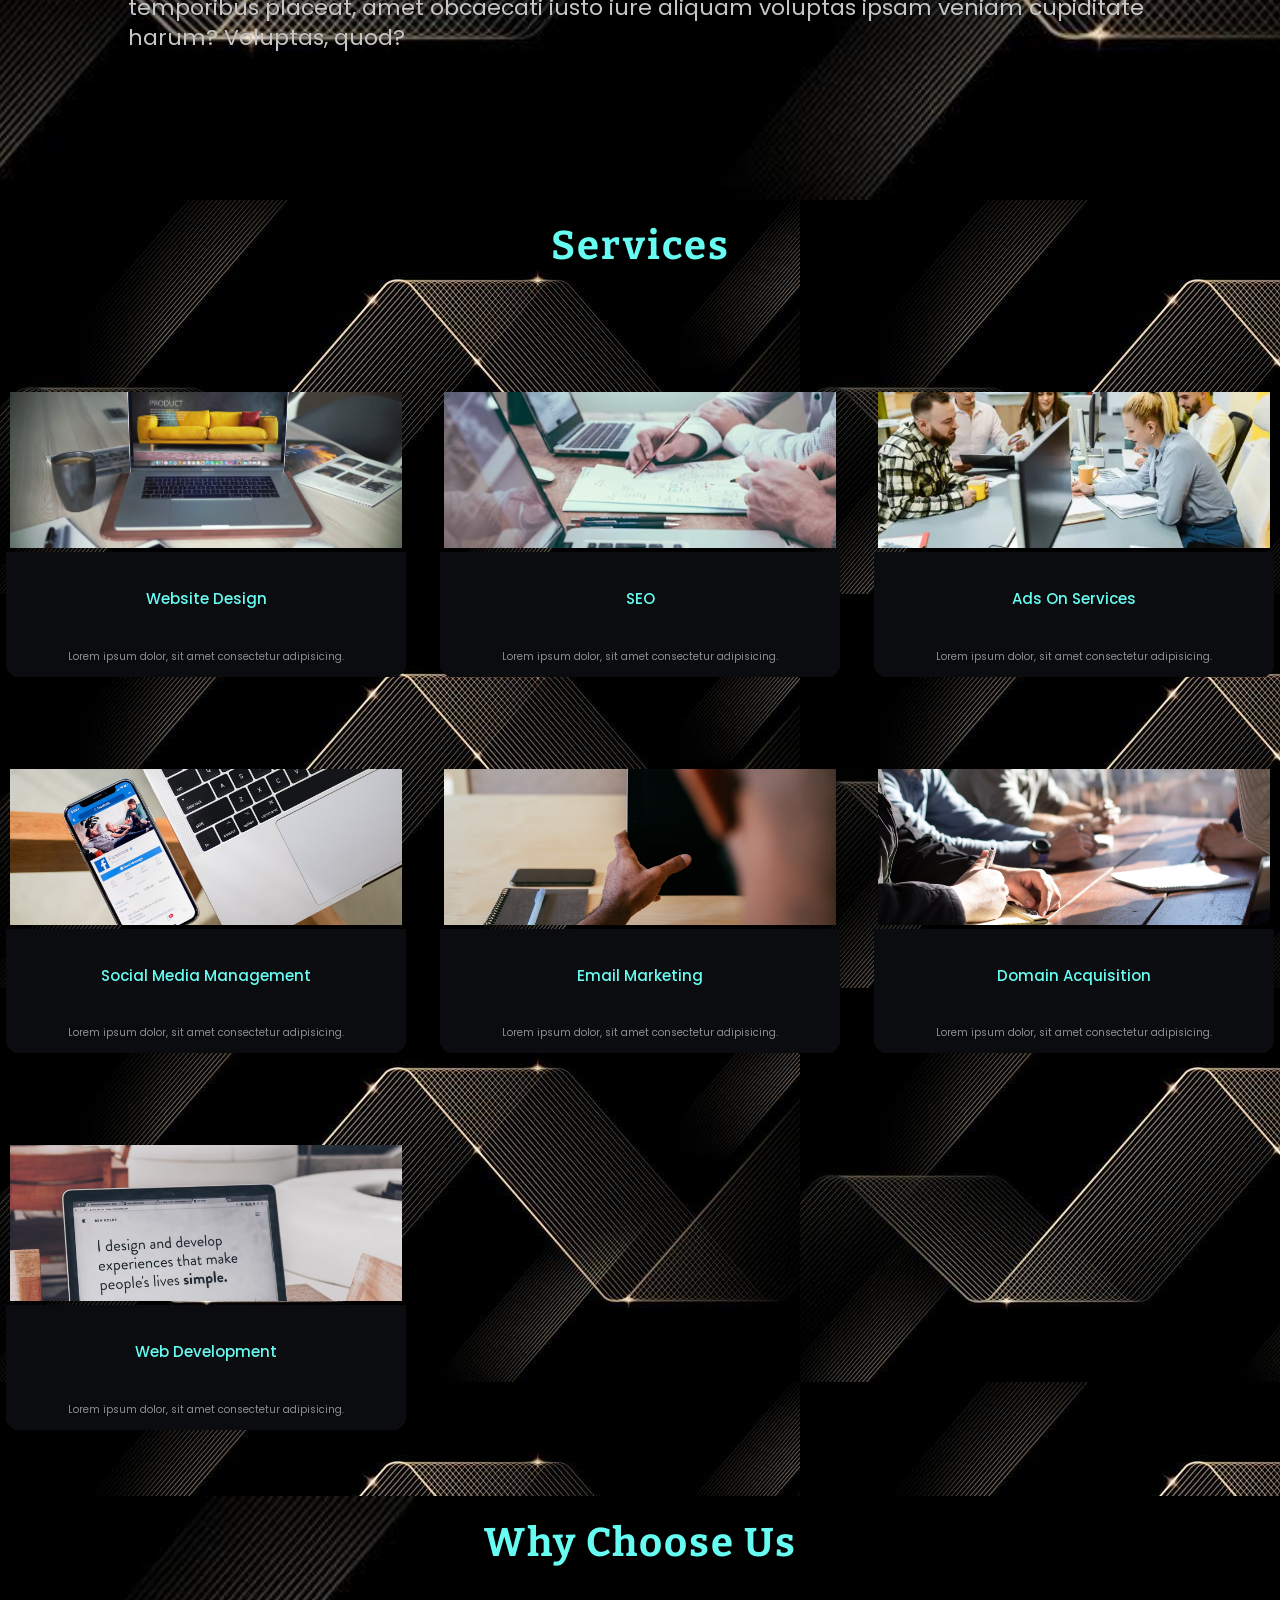
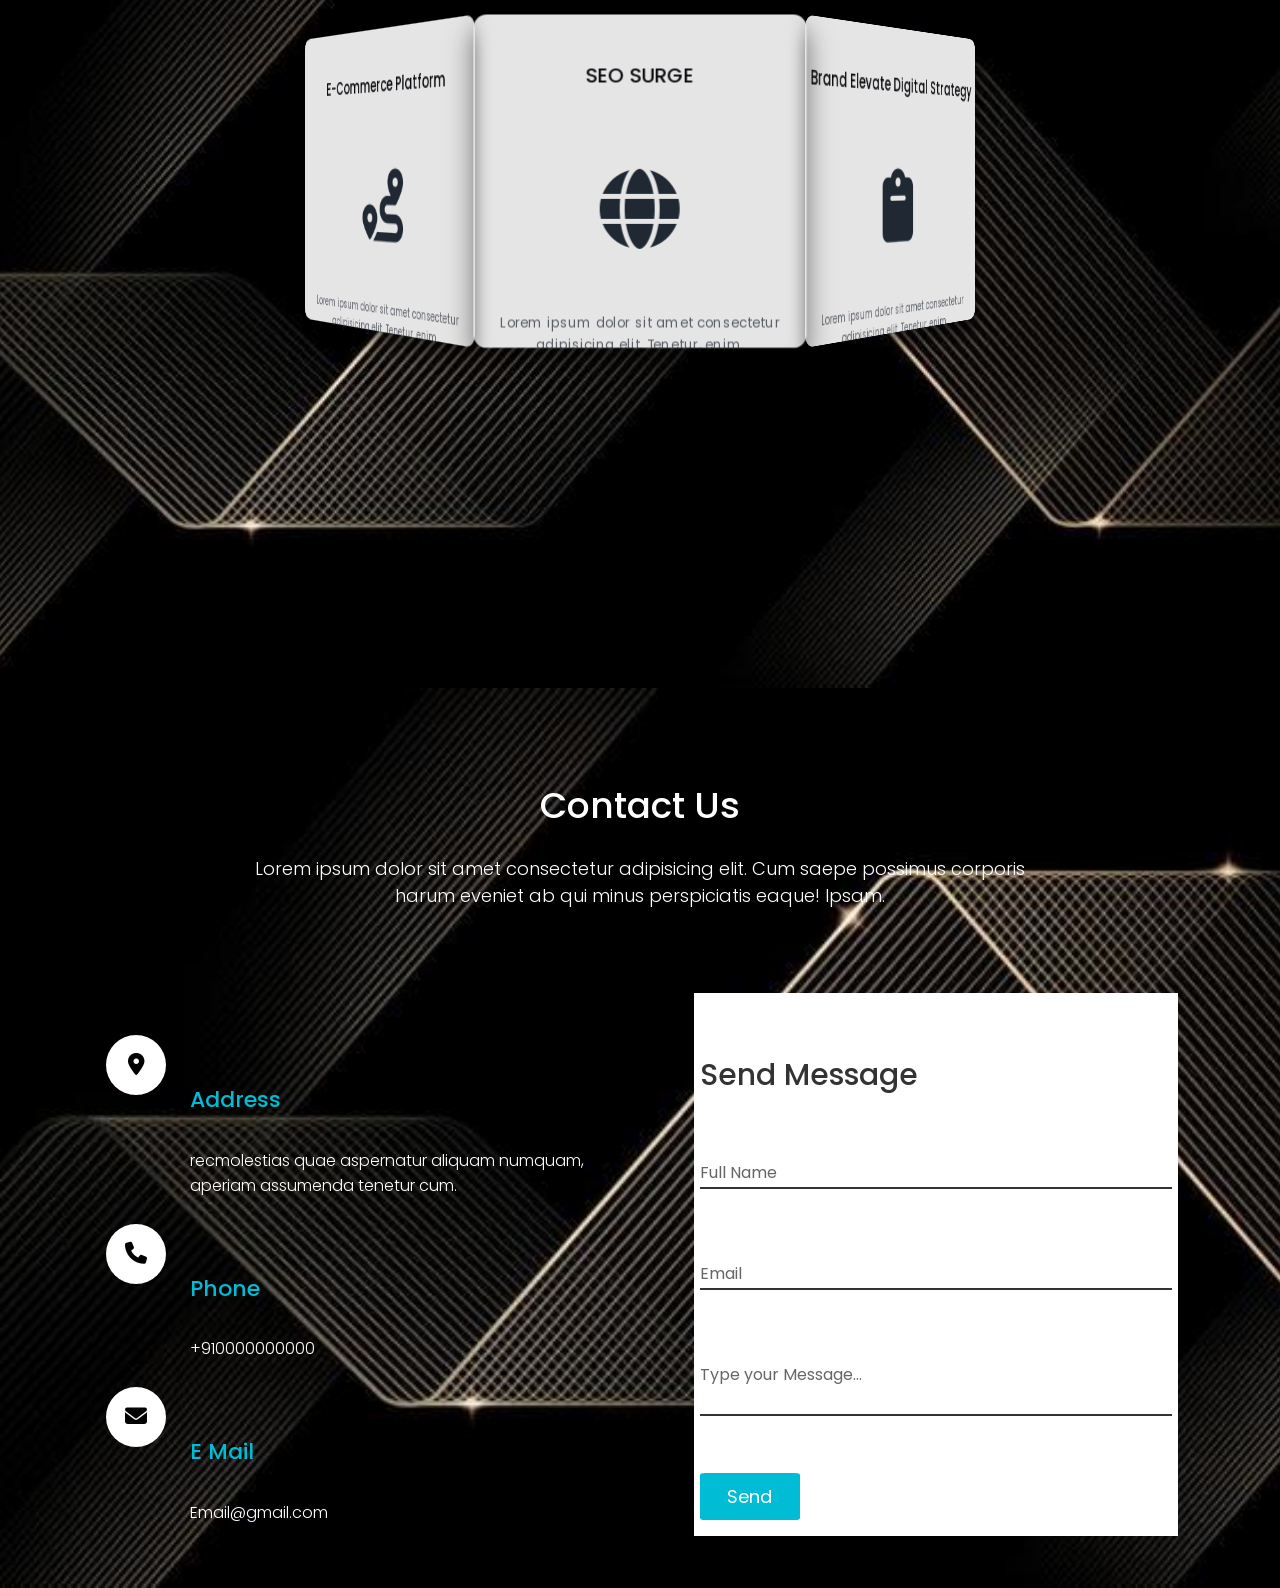
==== commit 3f957a2d: "Updated code" ====
--- a/index.html
+++ b/index.html
@@ -32,7 +32,7 @@
                 </div>    
             </div>
             <div class="hero-img">
-                <img src="images/home1.png" alt="hero image">
+                <!-- <img src="images/home1.png" alt="hero image"> -->
             
             </div>
         </section>
--- a/styles.css
+++ b/styles.css
@@ -129,19 +129,21 @@
 .home {
     background-color:var(--primary-color);
     display: grid;
-    grid-template-columns: 2fr 1fr;
+    /* grid-template-columns: 2fr 1fr; */
+    background: url(images/projectbg2.jpg);
+    height: 100vh;
 }
 .home 
 .hero-img{
-    width: inherit;
+    /* width: inherit; */
     height: calc(100vh - var(--nav-height));
 }
 .home .hero-img img{
-    /* width: 100%;
-    object-fit: cover; */
+    width: 100%;
+    object-fit: cover; 
     width: 100%;
     height: 100%;
-    /* height: 650px; Example height */
+    /* height: 650px; */
     object-fit: cover;
     opacity:0.4 ;
 }
@@ -208,7 +210,7 @@
 /* About section begins */
 
 .about{
-    background: var(--primary-color) url(images/img2.jpg)center/cover no-repeat;
+    background: var(--primary-color) url(images/projectbg2.jpg)center/cover no-repeat;
     display: flex;
     flex-direction: column;
     justify-content: center;
@@ -236,6 +238,7 @@
 /* services section start */
 
 .services {
+    background: url(images/projectbg2.jpg);
     background-color: var(--primary-color);
 }       
 
@@ -471,7 +474,7 @@
     flex-direction: column;
     align-items: center;
     justify-content: flex-start;
-    background:url(images/email2.avif) ;
+    background:url(images/projectbg2.jpg) ;
     background-size: cover;
 }
 
@@ -522,6 +525,7 @@
     align-items: center;
     border-radius: 50%;
     font-size:22px;
+    padding-bottom:40px ;
 }
 
 .container .contactInfo .box .text{
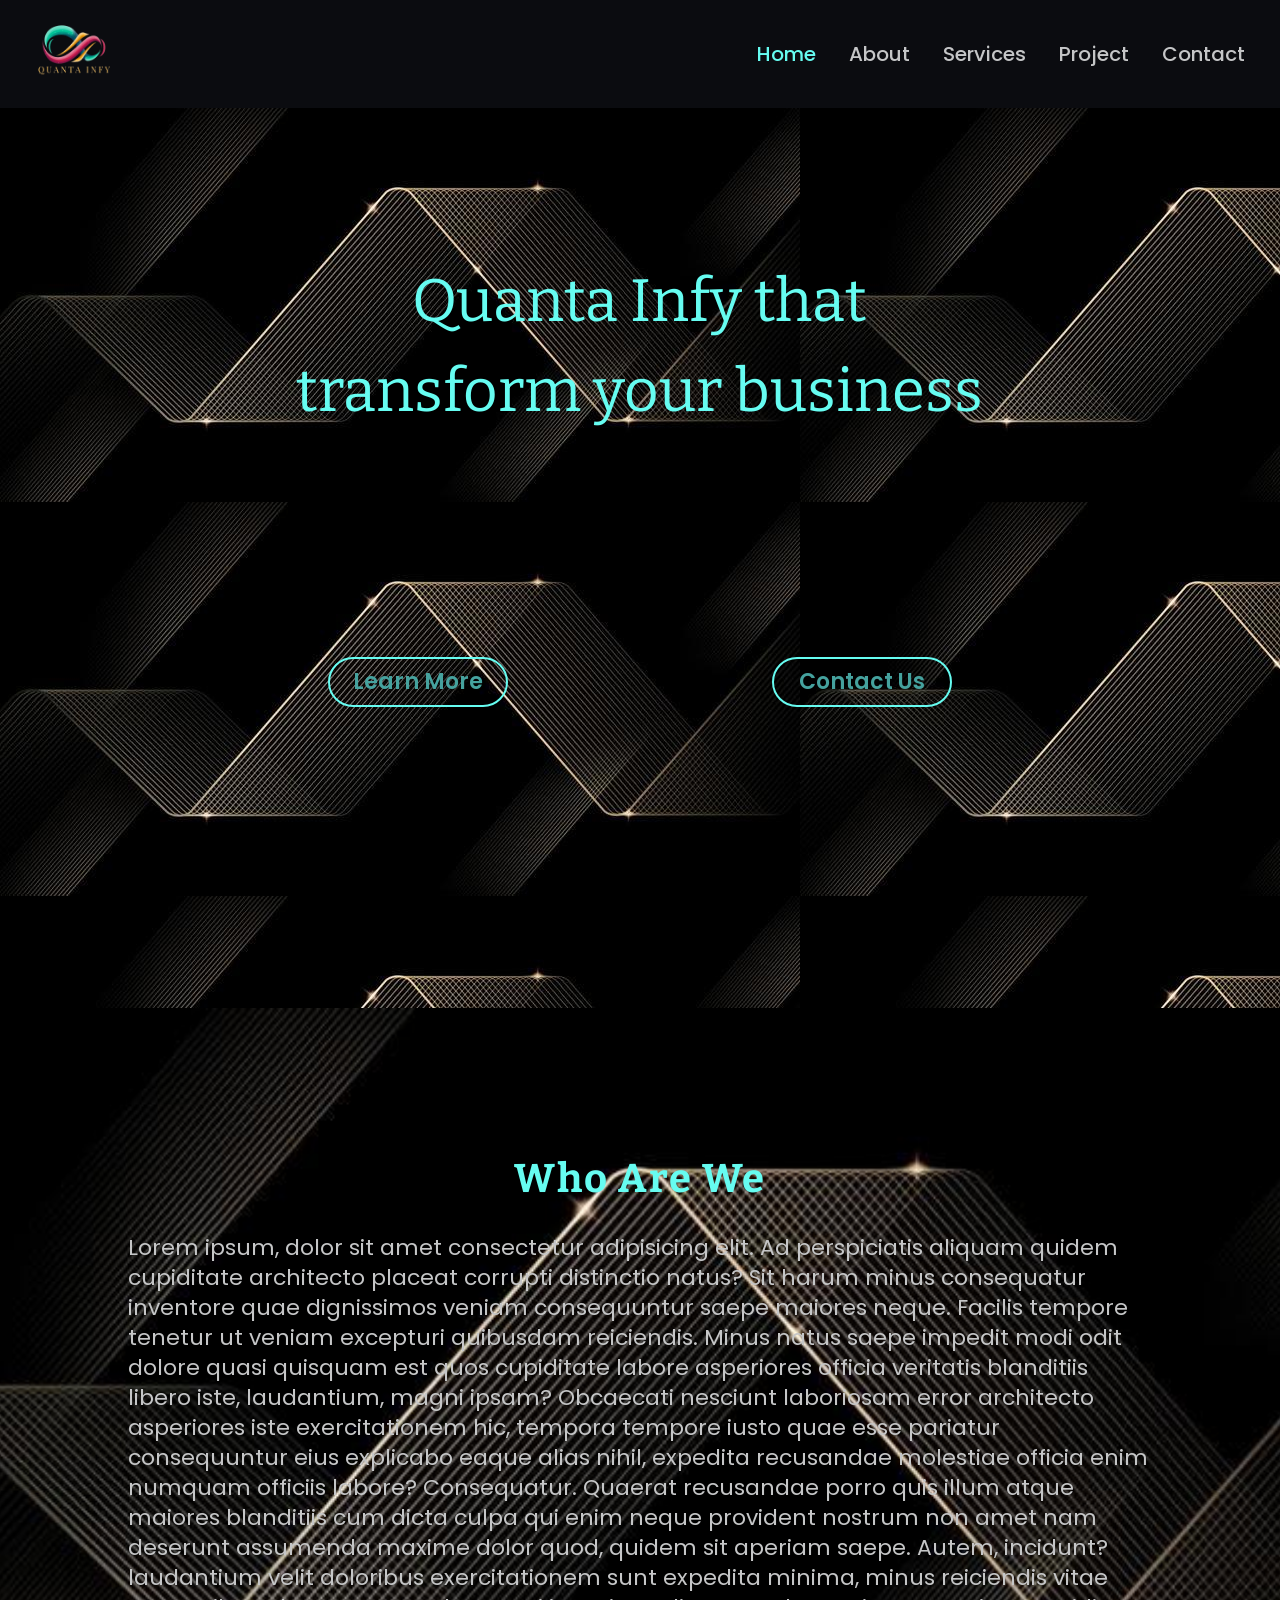
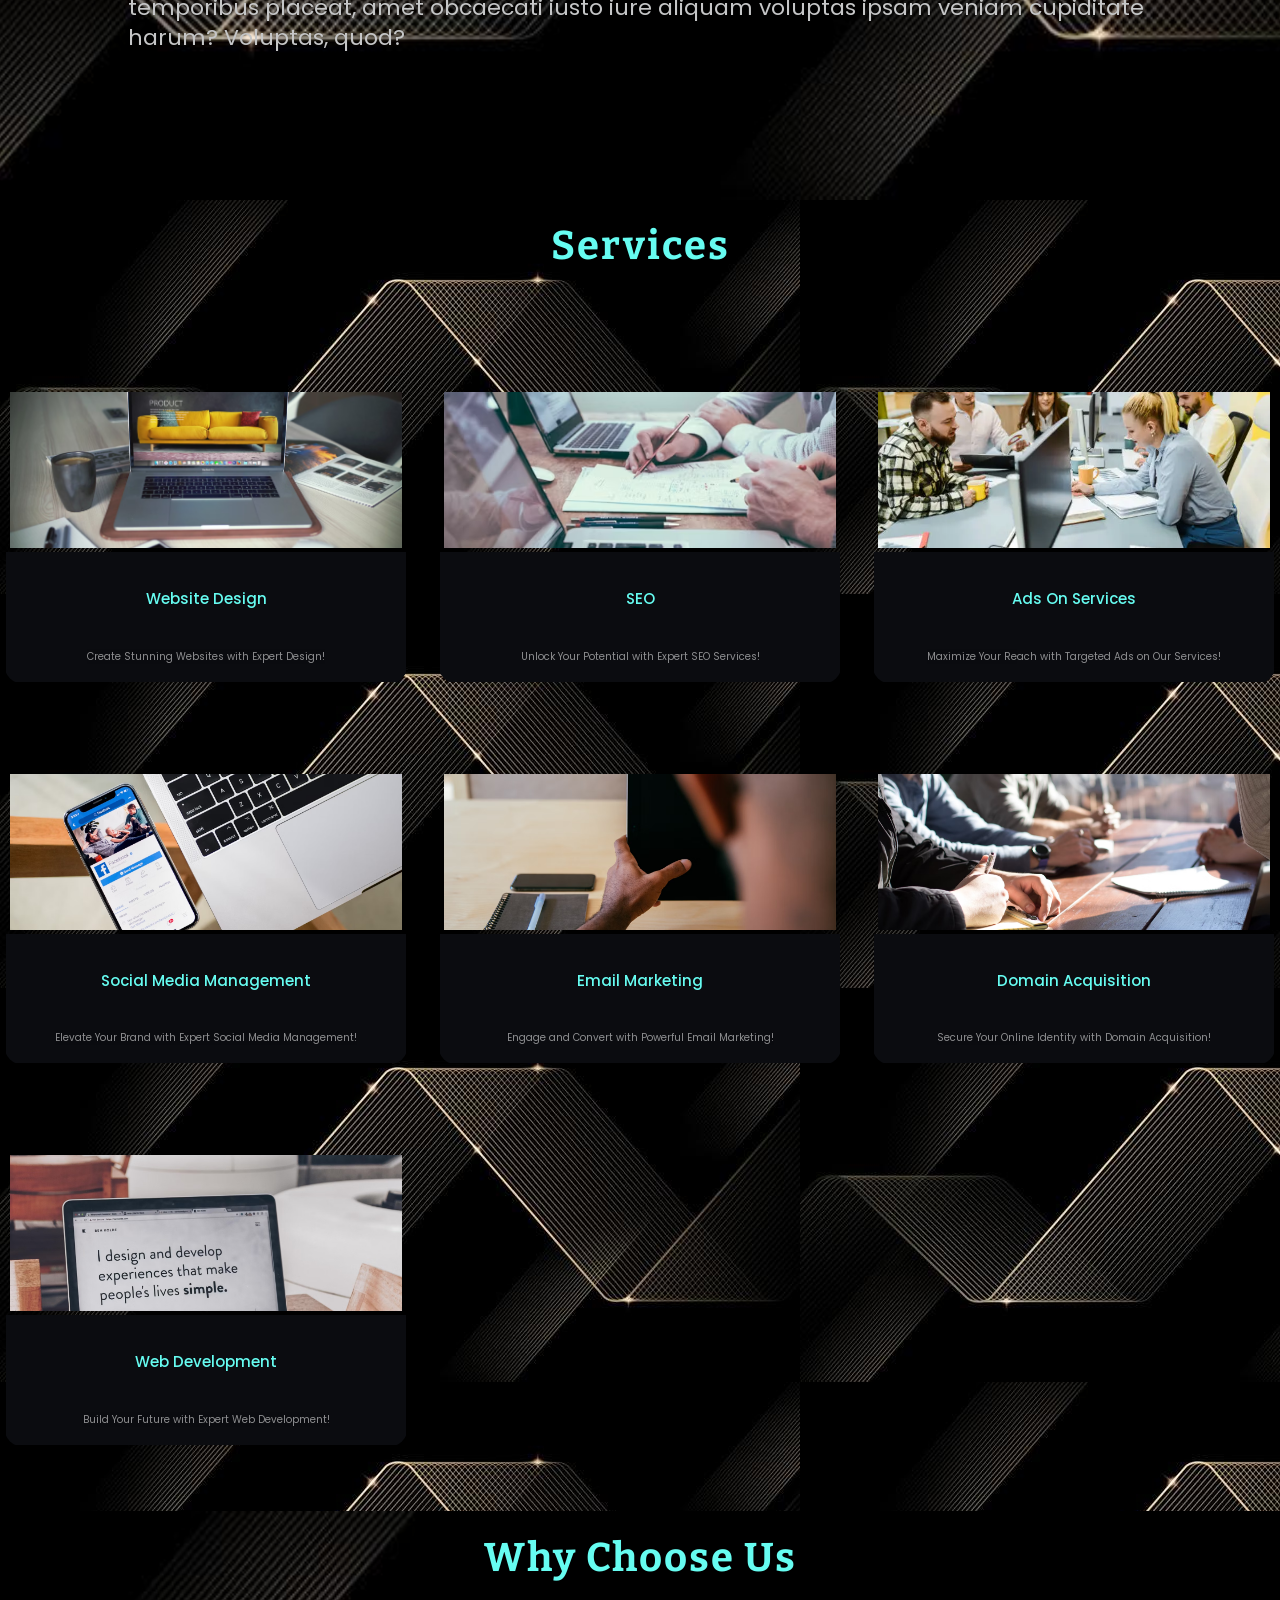
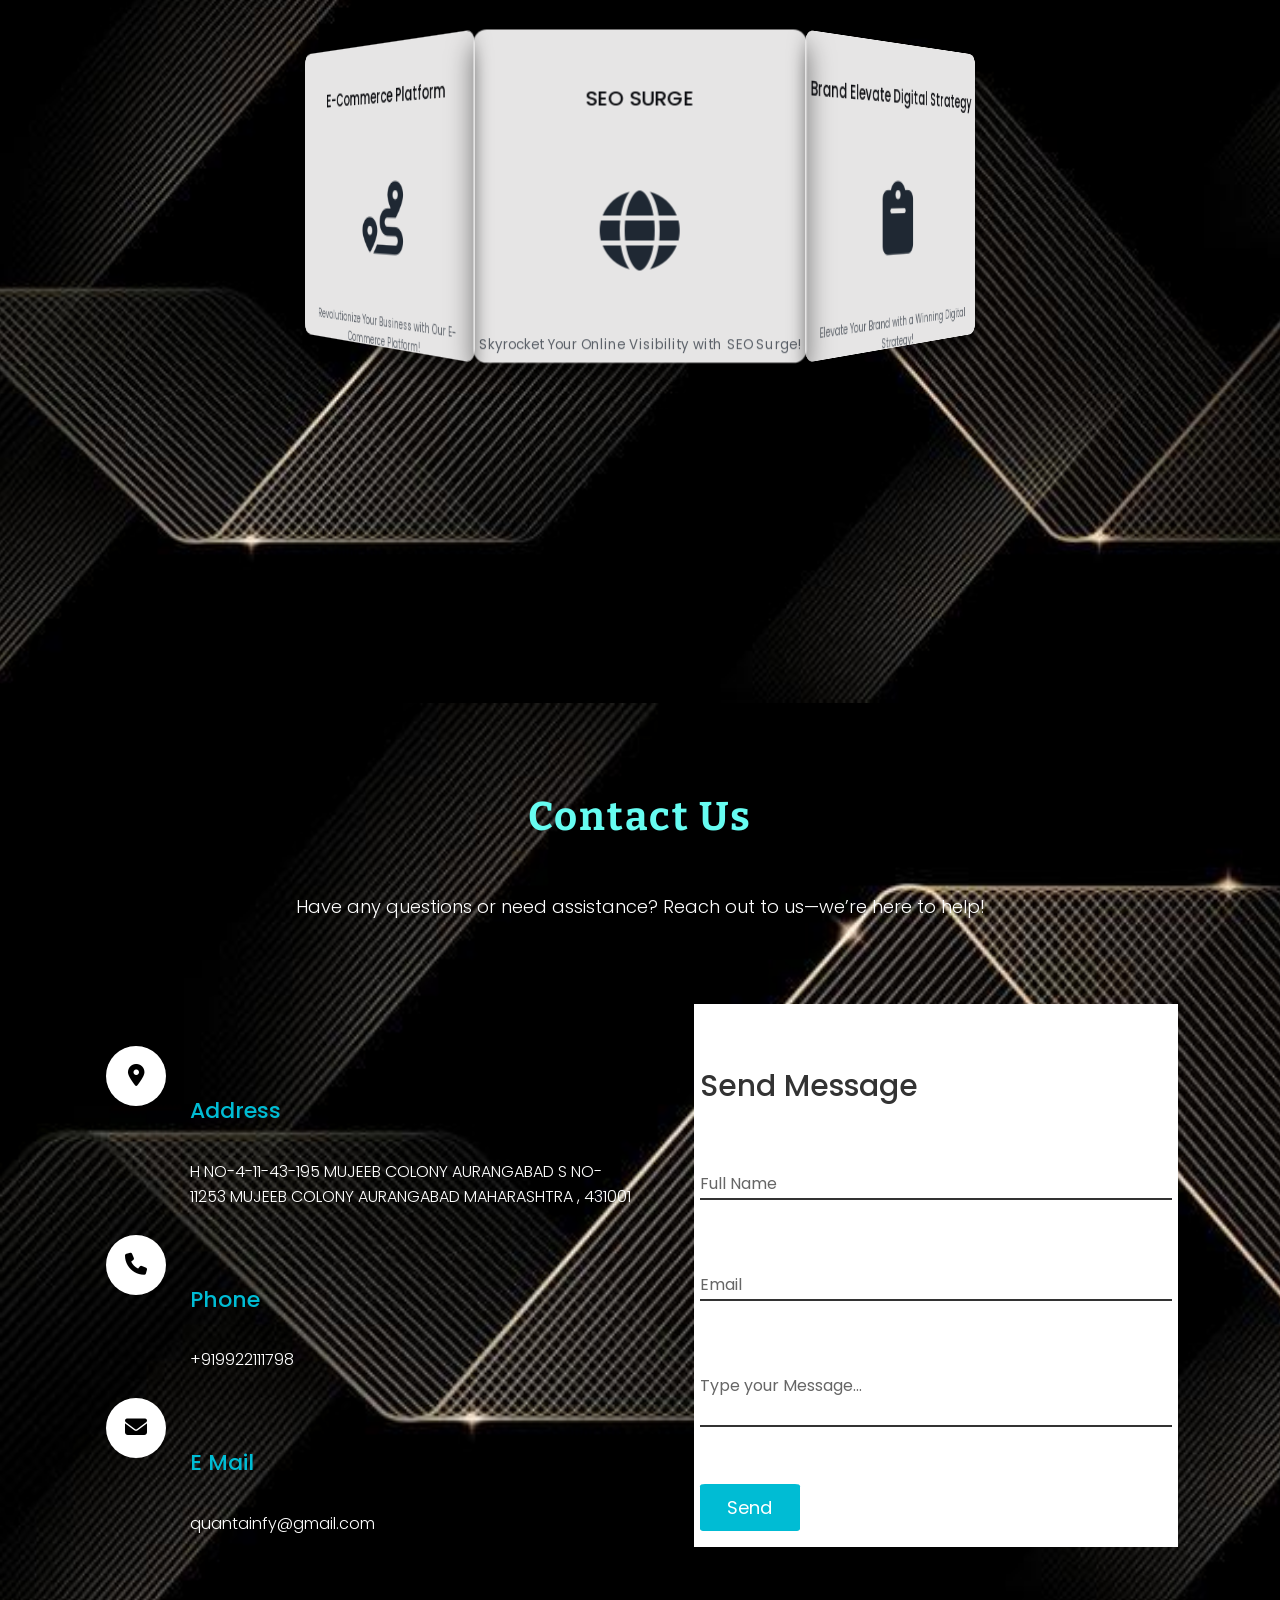
==== commit 16d2cf3b: "Updated code" ====
--- a/index.html
+++ b/index.html
@@ -25,7 +25,7 @@
     <main>
         <section class="home" id="home">
             <div class="description">
-                <div class="slogan">IT Solutions that transform your business </div>
+                <div class="slogan">Quanta Infy that transform your business </div>
                 <div class="hero-btn">
                     <a href="#about">Learn more</a>
                     <a href="#contact">Contact us</a>
@@ -57,13 +57,16 @@
                     <div class="details">
                         <h3>Website Design</h3>
                         <p class="summary">
-                            Lorem ipsum dolor, sit amet consectetur adipisicing.
-                        </p>
-                        <div class="read-more">
-                            Lorem ipsum dolor sit amet consectetur adipisicing elit.
-                            Lorem ipsum dolor sit amet. Aperiam at aspernatur tempore accusantium eum consectetur soluta, quibusdam voluptates.
-                            <br>  Lorem ipsum, dolor sit amet consectetur adipisicing elit. Iure molestiae, unde magni error quam beatae recusandae veniam sed.
-                            <br>Lorem ipsum, dolor sit amet consectetur adipisicing elit. Laborum magni aspernatur nobis nesciunt commodi rerum voluptate provident, adipisci eligendi eaque.
+                            Create Stunning Websites with Expert Design!
+                        </p>
+                        <div class="read-more">
+                            Craft a visually appealing, user-friendly website that reflects your brand and engages your audience. Our custom website designs are built for performance, ensuring a seamless experience across all devices. Let’s bring your vision to life with design that drives results!
+
+
+
+
+
+
 
                         </div>
                     </div>
@@ -77,13 +80,16 @@
                     <div class="details">
                         <h3>SEO</h3>
                         <p class="summary">
-                            Lorem ipsum dolor, sit amet consectetur adipisicing.
-                        </p>
-                        <div class="read-more">
-                            Lorem ipsum dolor sit amet consectetur adipisicing elit.
-                            Lorem ipsum dolor sit amet. Aperiam at aspernatur tempore accusantium eum consectetur soluta, quibusdam voluptates.
-                            <br>  Lorem ipsum, dolor sit amet consectetur adipisicing elit. Iure molestiae, unde magni error quam beatae recusandae veniam sed.
-                            <br>Lorem ipsum, dolor sit amet consectetur adipisicing elit. Laborum magni aspernatur nobis nesciunt commodi rerum voluptate provident, adipisci eligendi eaque.
+                            Unlock Your Potential with Expert SEO Services!
+                        </p>
+                        <div class="read-more">
+                            Enhance your website’s visibility, attract organic traffic, and improve search engine rankings with our comprehensive SEO strategies. From keyword research to on-page optimization, we ensure your business stands out in search results. Let’s drive growth together with SEO that works!
+
+
+
+
+
+
 
                         </div>
                     </div>
@@ -97,13 +103,16 @@
                     <div class="details">
                         <h3>Ads on Services</h3>
                         <p class="summary">
-                            Lorem ipsum dolor, sit amet consectetur adipisicing.
-                        </p>
-                        <div class="read-more">
-                            Lorem ipsum dolor sit amet consectetur adipisicing elit.
-                            Lorem ipsum dolor sit amet. Aperiam at aspernatur tempore accusantium eum consectetur soluta, quibusdam voluptates.
-                            <br>  Lorem ipsum, dolor sit amet consectetur adipisicing elit. Iure molestiae, unde magni error quam beatae recusandae veniam sed.
-                            <br>Lorem ipsum, dolor sit amet consectetur adipisicing elit. Laborum magni aspernatur nobis nesciunt commodi rerum voluptate provident, adipisci eligendi eaque.
+                            Maximize Your Reach with Targeted Ads on Our Services!
+                        </p>
+                        <div class="read-more">
+                            Boost your brand’s visibility and attract the right customers with precision-targeted ads across multiple platforms. Whether it’s Google Ads, social media, or display ads, we’ll help you get noticed and drive conversions with ads that deliver results. Let’s amplify your service offerings today!
+
+
+
+
+
+
 
                         </div>
                     </div>
@@ -117,13 +126,16 @@
                     <div class="details">
                         <h3>Social Media Management</h3>
                         <p class="summary">
-                            Lorem ipsum dolor, sit amet consectetur adipisicing.
-                        </p>
-                        <div class="read-more">
-                            Lorem ipsum dolor sit amet consectetur adipisicing elit.
-                            Lorem ipsum dolor sit amet. Aperiam at aspernatur tempore accusantium eum consectetur soluta, quibusdam voluptates.
-                            <br>  Lorem ipsum, dolor sit amet consectetur adipisicing elit. Iure molestiae, unde magni error quam beatae recusandae veniam sed.
-                            <br>Lorem ipsum, dolor sit amet consectetur adipisicing elit. Laborum magni aspernatur nobis nesciunt commodi rerum voluptate provident, adipisci eligendi eaque.
+                            Elevate Your Brand with Expert Social Media Management!
+                        </p>
+                        <div class="read-more">
+                            Build a strong online presence, engage with your audience, and drive meaningful results with tailored social media strategies. From content creation to community engagement, we handle it all—so you can focus on growing your business. Let’s take your social media to the next level!
+
+
+
+
+
+
 
                         </div>
                     </div>
@@ -138,14 +150,10 @@
                     <div class="details">
                         <h3>Email Marketing</h3>
                         <p class="summary">
-                            Lorem ipsum dolor, sit amet consectetur adipisicing.
-                        </p>
-                        <div class="read-more">
-                            Lorem ipsum dolor sit amet consectetur adipisicing elit.
-                            Lorem ipsum dolor sit amet. Aperiam at aspernatur tempore accusantium eum consectetur soluta, quibusdam voluptates.
-                            <br>  Lorem ipsum, dolor sit amet consectetur adipisicing elit. Iure molestiae, unde magni error quam beatae recusandae veniam sed.
-                            <br>Lorem ipsum, dolor sit amet consectetur adipisicing elit. Laborum magni aspernatur nobis nesciunt commodi rerum voluptate provident, adipisci eligendi eaque.
-                            
+                            Engage and Convert with Powerful Email Marketing!
+                        </p>
+                        <div class="read-more">
+                            Connect with your audience through targeted, personalized email campaigns that drive engagement, build relationships, and boost conversions. Let’s craft messages that matter and make your brand unforgettable!
                         </div>
                     </div>
                 </div>
@@ -159,14 +167,10 @@
                     <div class="details">
                         <h3>Domain Acquisition</h3>
                         <p class="summary">
-                            Lorem ipsum dolor, sit amet consectetur adipisicing.
-                        </p>
-                        <div class="read-more">
-                            Lorem ipsum dolor sit amet consectetur adipisicing elit.
-                            Lorem ipsum dolor sit amet. Aperiam at aspernatur tempore accusantium eum consectetur soluta, quibusdam voluptates.
-                          <br>  Lorem ipsum, dolor sit amet consectetur adipisicing elit. Iure molestiae, unde magni error quam beatae recusandae veniam sed.
-                            <br>Lorem ipsum, dolor sit amet consectetur adipisicing elit. Laborum magni aspernatur nobis nesciunt commodi rerum voluptate provident, adipisci eligendi eaque.
-                        </div>
+                            Secure Your Online Identity with Domain Acquisition!
+                        </p>
+                        <div class="read-more">
+                            Get the perfect domain name that aligns with your brand and boosts your online presence. Whether you’re launching a new venture or rebranding, we help you acquire the ideal domain to stand out on the web. Let’s find your perfect match today!  </div>
                     </div>
                 </div>
                 
@@ -179,13 +183,10 @@
                     <div class="details">
                         <h3>Web Development</h3>
                         <p class="summary">
-                            Lorem ipsum dolor, sit amet consectetur adipisicing.
-                        </p>
-                        <div class="read-more">
-                            Lorem ipsum dolor sit amet consectetur adipisicing elit.
-                            Lorem ipsum dolor sit amet. Aperiam at aspernatur tempore accusantium eum consectetur soluta, quibusdam voluptates.
-                          <br>  Lorem ipsum, dolor sit amet consectetur adipisicing elit. Iure molestiae, unde magni error quam beatae recusandae veniam sed.
-                            <br>Lorem ipsum, dolor sit amet consectetur adipisicing elit. Laborum magni aspernatur nobis nesciunt commodi rerum voluptate provident, adipisci eligendi eaque.
+                            Build Your Future with Expert Web Development!
+                        </p>
+                        <div class="read-more">
+                            Create a stunning, responsive website that’s tailored to your business needs. With cutting-edge technologies and intuitive designs, we bring your ideas to life online and help you stay ahead of the competition. Let’s build something amazing together!
                         </div>
                     </div>
                 </div>
@@ -203,8 +204,7 @@
                         <h3>SEO SURGE</h3>
                         <div class="icon"><i class="fas fa-globe"></i></div>
                         <div class="summary">
-                            Lorem ipsum dolor sit amet consectetur adipisicing elit. Tenetur, enim.
-                        </div>
+                            Skyrocket Your Online Visibility with SEO Surge!                     </div>
                     </div>
         
                     <!-- Card 2 -->
@@ -212,8 +212,7 @@
                         <h3>Brand elevate digital strategy</h3>
                         <div class="icon"><i class="fas fa-clipboard"></i></div>
                         <div class="summary">
-                            Lorem ipsum dolor sit amet consectetur adipisicing elit. Tenetur, enim.
-                        </div>
+                            Elevate Your Brand with a Winning Digital Strategy!                        </div>
                     </div>
         
                     <!-- Card 3 -->
@@ -221,7 +220,7 @@
                         <h3>Email engagement series</h3>
                         <div class="icon"><i class="fas fa-mobile"></i></div>
                         <div class="summary">
-                            Lorem ipsum dolor sit amet consectetur adipisicing elit. Tenetur, enim.
+                            Boost Connections with an Email Engagement Series!
                         </div>
                     </div>
         
@@ -230,7 +229,7 @@
                         <h3>Local SEO optimizer</h3>
                         <div class="icon"><i class="fas fa-shopping-basket"></i></div>
                         <div class="summary">
-                            Lorem ipsum dolor sit amet consectetur adipisicing elit. Tenetur, enim.
+                            Dominate Local Searches with Our Local SEO Optimizer!
                         </div>
                     </div>
         
@@ -239,7 +238,7 @@
                         <h3>Social Impact</h3>
                         <div class="icon"><i class="fas fa-network-wired"></i></div>
                         <div class="summary">
-                            Lorem ipsum dolor sit amet consectetur adipisicing elit. Tenetur, enim.
+                            Creating Meaningful Change with Social Impact!
                         </div>
                     </div>
         
@@ -248,7 +247,7 @@
                         <h3>Campaign</h3>
                         <div class="icon"><i class="fas fa-share-alt"></i></div>
                         <div class="summary">
-                            Lorem ipsum dolor sit amet consectetur adipisicing elit. Tenetur, enim.
+                            Amplify Your Message with a Powerful Campaign!
                         </div>
                     </div>
         
@@ -257,7 +256,7 @@
                         <h3>Brandboost Strategy</h3>
                         <div class="icon"><i class="fas fa-users"></i></div>
                         <div class="summary">
-                            Lorem ipsum dolor sit amet consectetur adipisicing elit. Tenetur, enim.
+                            Supercharge Your Business with a BrandBoost Strategy!
                         </div>
                     </div>
         
@@ -266,58 +265,20 @@
                         <h3>E-Commerce Platform</h3>
                         <div class="icon"><i class="fas fa-route"></i></div>
                         <div class="summary">
-                            Lorem ipsum dolor sit amet consectetur adipisicing elit. Tenetur, enim.
+                            Revolutionize Your Business with Our E-Commerce Platform!
                         </div>
                     </div>
                 </div>
             </div>
 
             </section>
-        <!-- <section class="contact" id="contact">
-            <h1>contact section</h1>
-            Lorem ipsum, dolor sit amet consectetur adipisicing elit. Ad perspiciatis aliquam quidem cupiditate architecto placeat corrupti distinctio natus? Sit harum minus consequatur inventore quae dignissimos veniam consequuntur saepe maiores neque.
-            Facilis tempore tenetur ut veniam excepturi quibusdam reiciendis. Minus natus saepe impedit modi odit dolore quasi quisquam est quos cupiditate labore asperiores officia veritatis blanditiis libero iste, laudantium, magni ipsam?
-            Obcaecati nesciunt laboriosam error architecto asperiores iste exercitationem hic, tempora tempore iusto quae esse pariatur consequuntur eius explicabo eaque alias nihil, expedita recusandae molestiae officia enim numquam officiis labore? Consequatur.
-            Quaerat recusandae porro quis illum atque maiores blanditiis cum dicta culpa qui enim neque provident nostrum non amet nam deserunt assumenda maxime dolor quod, quidem sit aperiam saepe. Autem, incidunt?
-            Adipisci distinctio doloribus nam praesentium aperiam incidunt minus rem et! Aspernatur accusantium recusandae velit temporibus nemo provident nisi natus, optio ex nihil beatae mollitia ducimus at quo repellat tempore magnam!
-            Beatae quis perferendis sed illo quisquam optio velit repellat nobis, similique, error expedita non temporibus natus totam ut sit incidunt assumenda itaque magnam odit. Aperiam ipsum asperiores vitae fugiat quidem.
-            Ex sed aliquid explicabo totam consequuntur dolorem modi iusto officia optio minus quia natus porro, minima dolorum vitae est quasi praesentium, eveniet fuga esse vel. Ullam quisquam labore optio delectus.
-            Expedita, cum quaerat! Voluptatem magnam officiis laudantium sed, maxime tempora nobis aliquid iste dolores ab ad molestias ipsum porro autem enim reprehenderit ullam, rerum perspiciatis? Nihil ipsum magnam recusandae quibusdam.
-            Ipsa voluptatibus corrupti earum repellendus corporis sunt nostrum voluptates nobis optio dolorum, unde ex? Deleniti cum reiciendis fuga doloribus neque totam necessitatibus fugiat sint laborum eligendi, dolor eum. Et, suscipit?
-            Fuga blanditiis labore magni illo consectetur laudantium velit doloribus exercitationem sunt expedita minima, minus reiciendis vitae temporibus placeat, amet obcaecati iusto iure aliquam voluptas ipsam veniam cupiditate harum? Voluptas, quod?
-        </section>
-  
-        <section class="contact">
-            <div class="container">
-                <div class="details">
-                    <h3>Let's work together</h3>
-                    <p>Bo0k a free consultation</p>
-                    <div class="phone">
-                        <p>phone</p>
-                        <p>+91000000000</p>
-
-                    </div>
-
-                    <div class="email">
-                        <p>email</p>
-                        <p>email@gmail.com</p>
-                    </div>
-                </div>
-
-                <div class="image">
-                    <img src="images/home1.png" alt="">
-                </div>
-            </div>
-
-        </section>
-  
-   -->
-   
+      
 
          <section class="contact" id="contact">
     <div class="content">
-        <h2>Contact Us</h2>
-        <p>Lorem ipsum dolor sit amet consectetur adipisicing elit. Cum saepe possimus corporis harum eveniet ab qui minus perspiciatis eaque! Ipsam.</p>
+        <h1>Contact Us</h1>
+        <p>
+            Have any questions or need assistance? Reach out to us—we’re here to help!</p>
     </div>
     <div class="container">
         <div class="contactInfo">
@@ -325,7 +286,10 @@
                 <div class="icon"><i class="fa-solid fa-location-dot"></i></div>
                 <div class="text">
                     <h3>Address</h3>
-                    <p> recmolestias quae aspernatur aliquam numquam, aperiam assumenda tenetur cum.</p>
+                    <p> H NO-4-11-43-195 MUJEEB COLONY
+                        AURANGABAD  S NO-11253
+                        MUJEEB COLONY  AURANGABAD
+                        MAHARASHTRA  ,  431001</p>
                 </div>
             </div>
 
@@ -333,7 +297,7 @@
                 <div class="icon"><i class="fa-solid fa-phone"></i></div>
                 <div class="text">
                     <h3>Phone</h3>
-                    <p>+910000000000</p>
+                    <p>+919922111798</p>
                 </div>
             </div>
         
@@ -342,28 +306,31 @@
                 <div class="icon"><i class="fa-solid fa-envelope"></i></div>
                 <div class="text">
                     <h3>E mail</h3>
-                    <p>Email@gmail.com</p>
+                    <p>quantainfy@gmail.com</p>
                 </div>
             </div>
         
         </div>
         <div class="contactForm">
-            <form action="">
-                <h2>Send Message</h2>
+            <form action="https://api.web3forms.com/submit" method="POST">      
+                <input type="hidden" name="access_key" value="f319a0fb-67d6-4f78-bf84-24d4c7f1a90a">
+
+                          <h2>Send Message</h2>
                 <div class="inputbox">
-                    <input type="text" name="" required="required">
+                    <input type="text" name="name" required="required">
                     <span>Full Name</span>
                 </div>
 
                 <div class="inputbox">
-                    <input type="text" name="" required="required">
+                    <input type="text" name="email" required="required">
                     <span>Email</span>
                 </div>
 
                 <div class="inputbox">
-                    <textarea name="" id="" required="required"></textarea>
+                    <textarea name="messages" id="" required="required"></textarea>
                         <span>Type your Message...</span>
                 </div>
+                <input type="checkbox" name="botcheck" class="hidden" style="display: none;">
 
                 <div class="inputbox">
                     <input type="submit" value="Send">
--- a/styles.css
+++ b/styles.css
@@ -403,6 +403,7 @@
 }
 
 .card .summary {
+    margin-bottom: 5px;
     font-size: 1em;
     opacity: 0.7;
 }
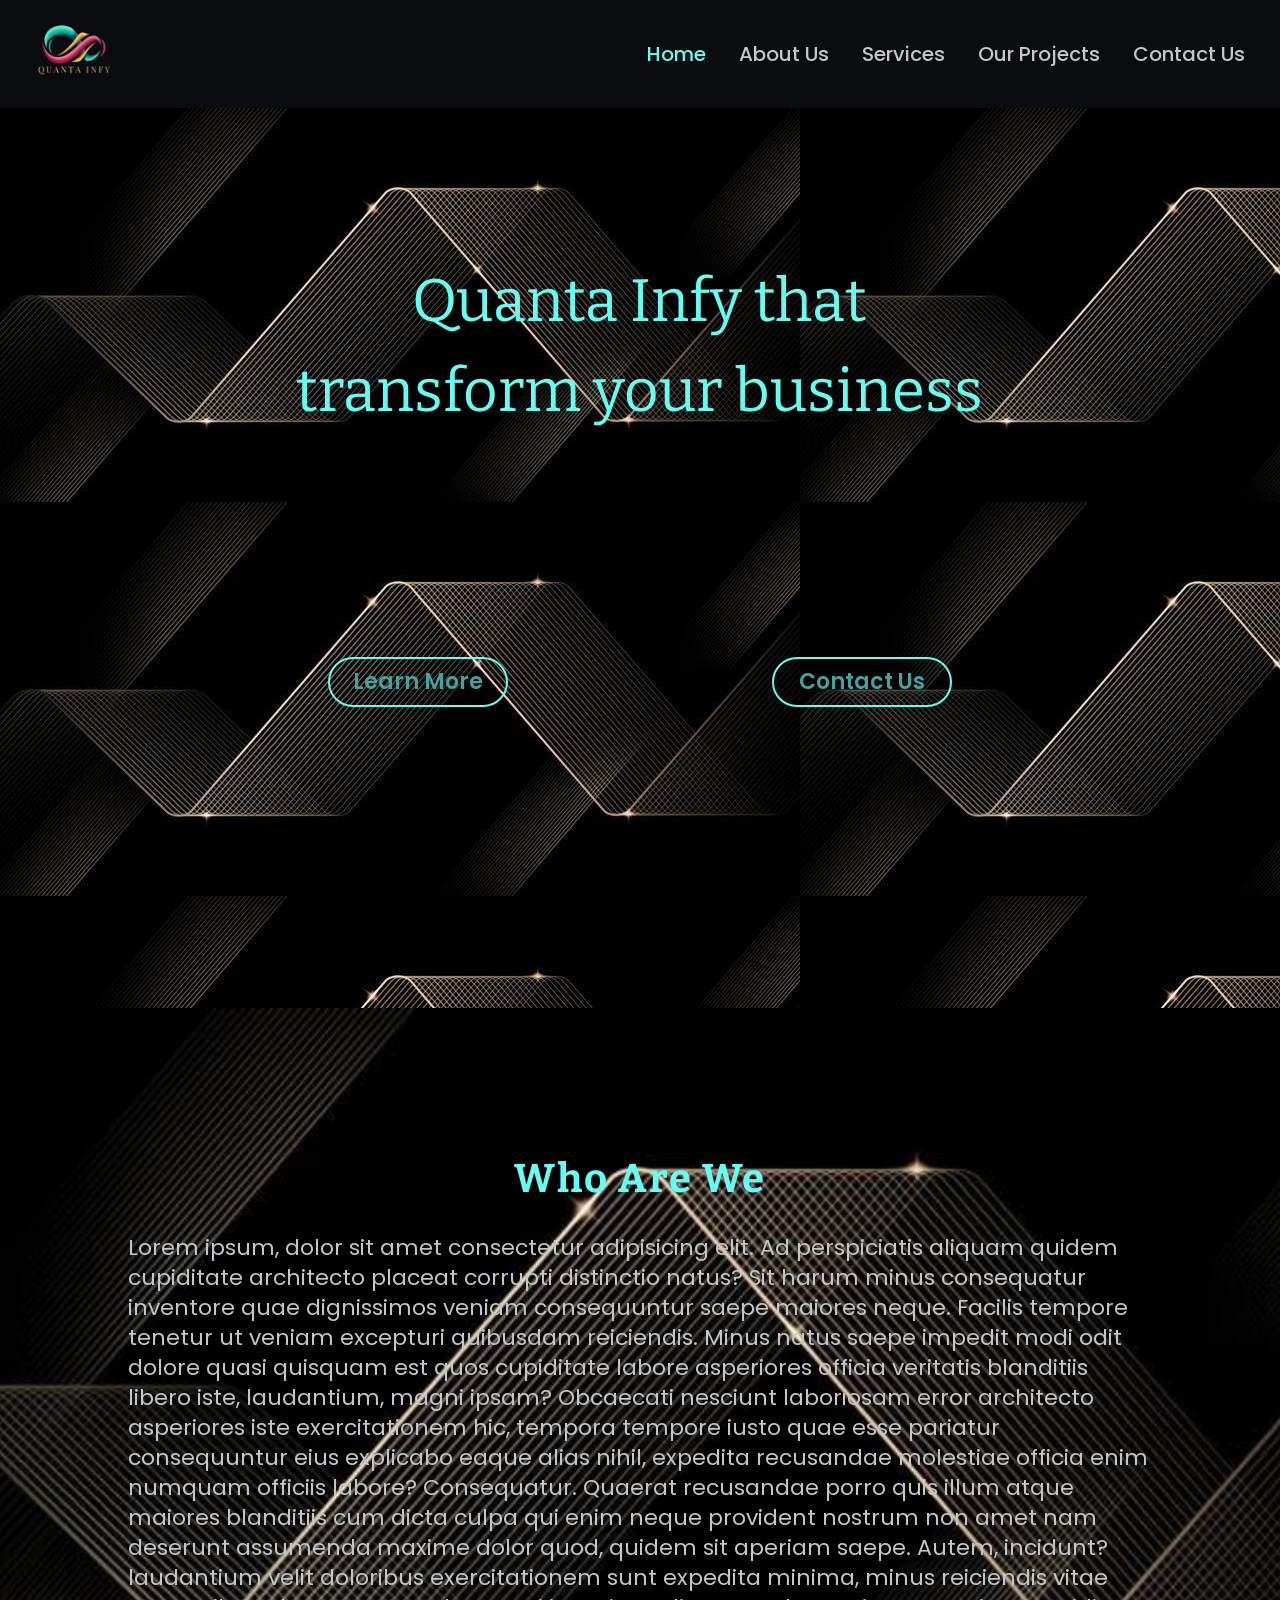
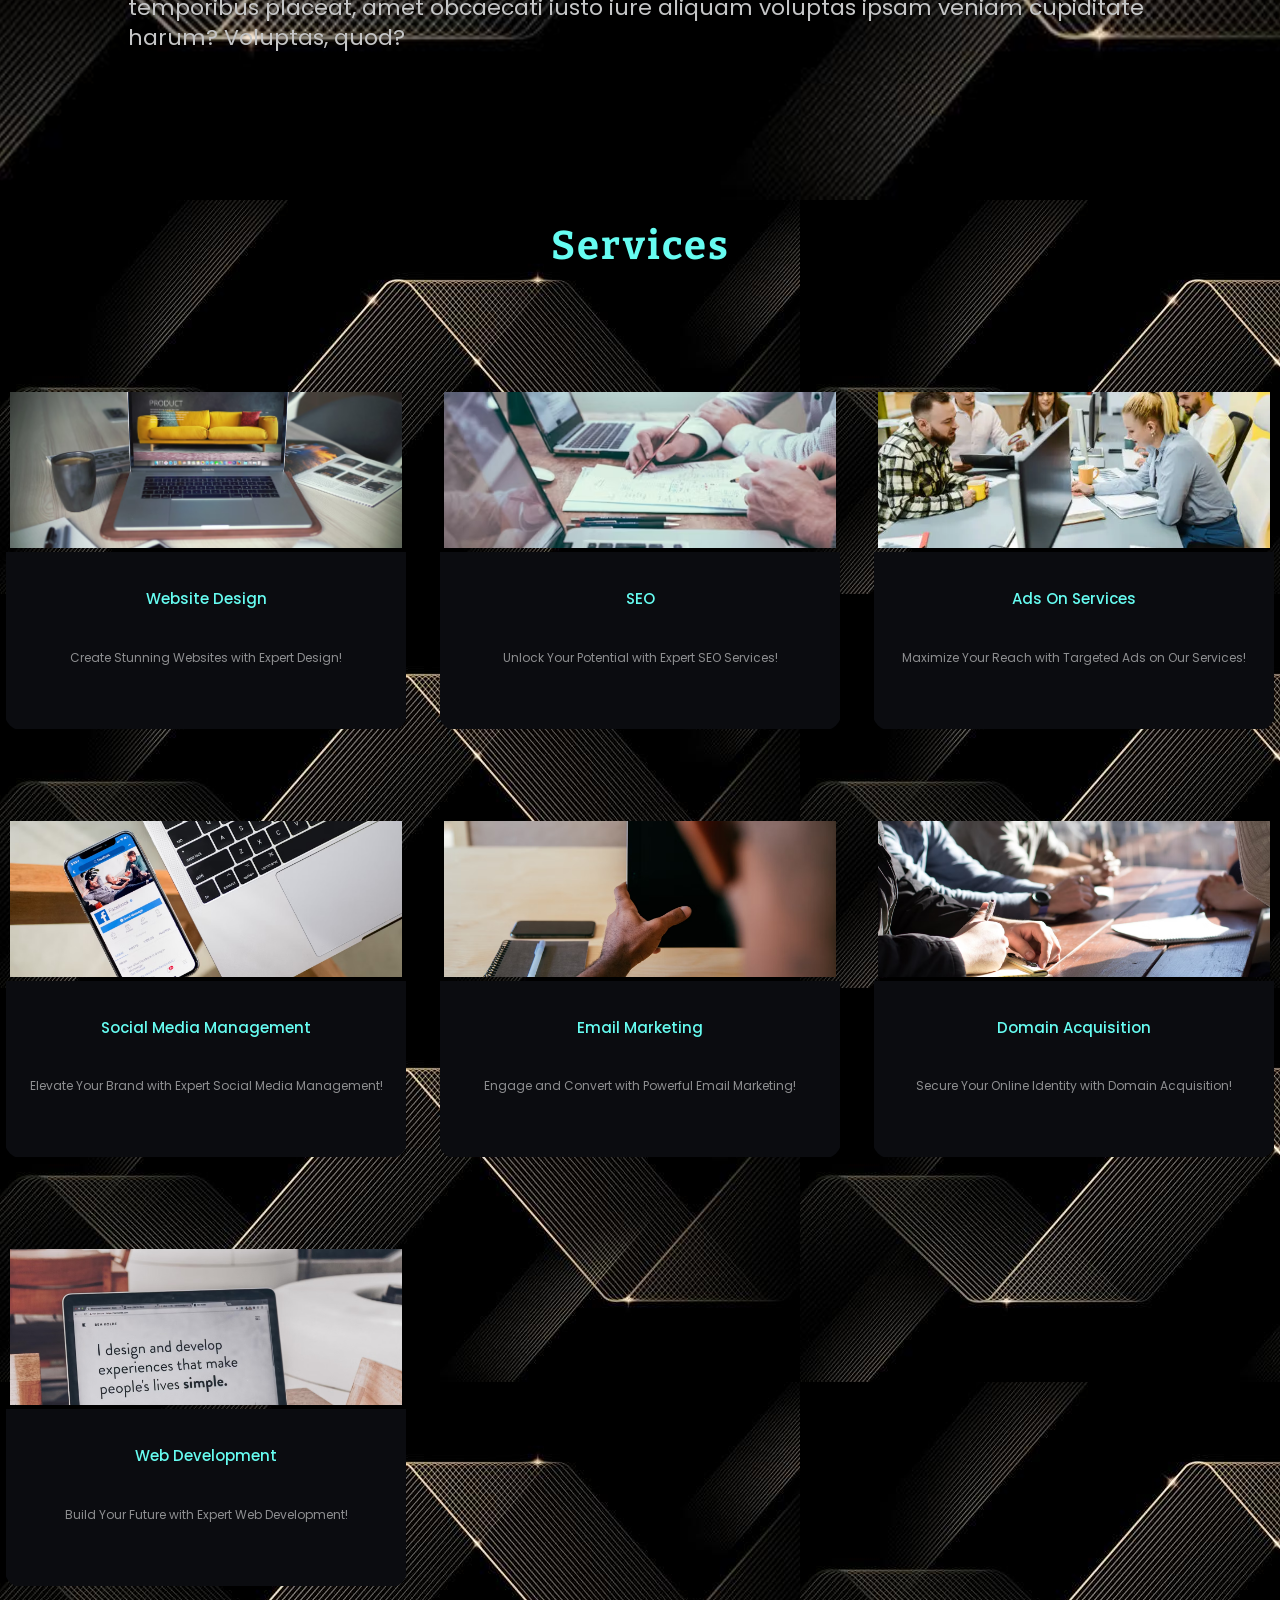
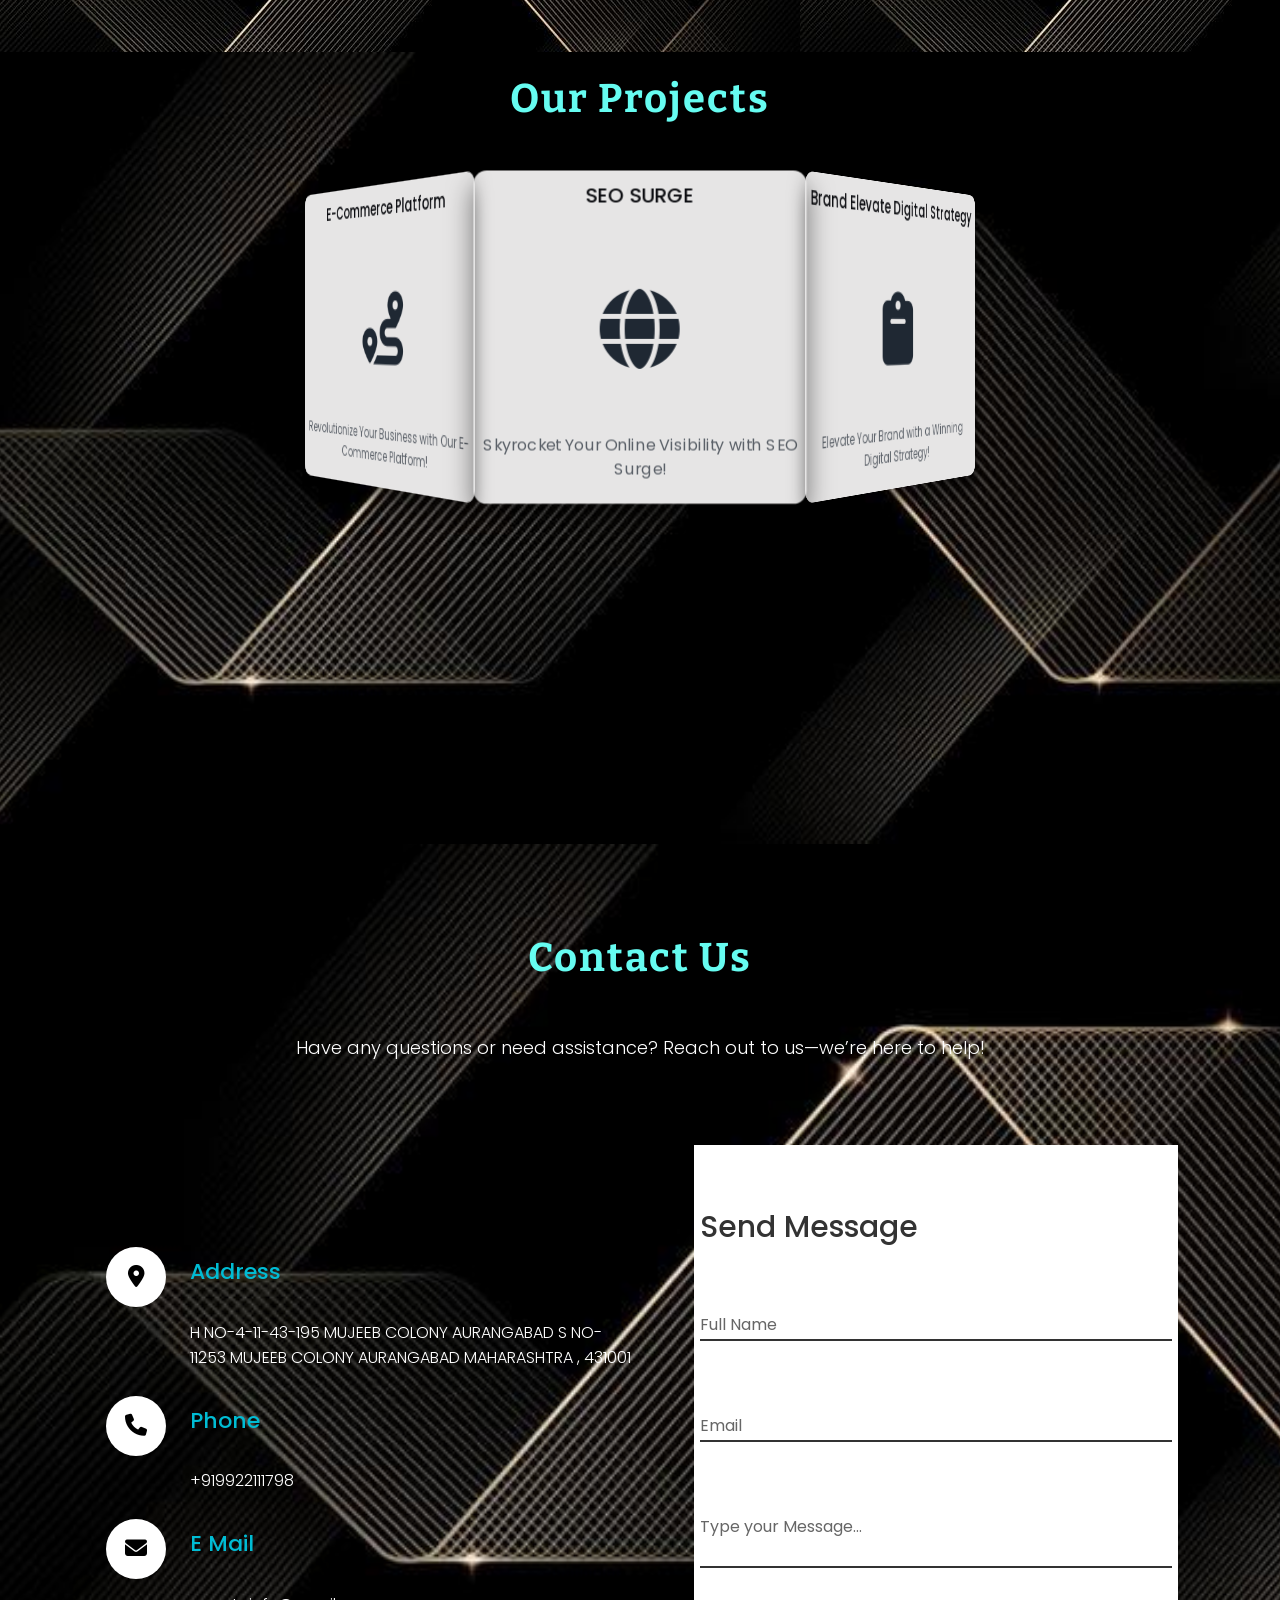
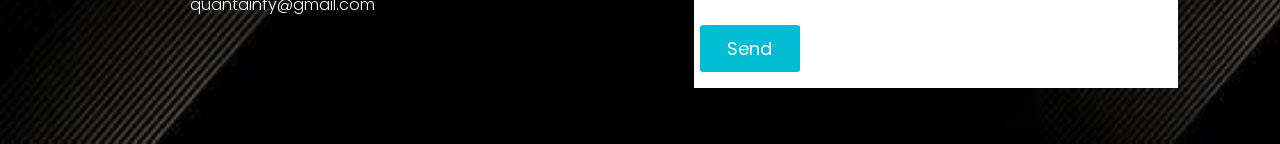
==== commit 8a8ac565: "Updated code" ====
--- a/index.html
+++ b/index.html
@@ -5,7 +5,8 @@
         <meta name="viewport" content="width=device-width, initial-scale=1, maximum-scale=1, user-scalable=no">
     
         <title>Quantainfy</title>
-    
+        <link rel="icon" href="logo.png" type="image/"> <!-- Change logo.png to your logo file -->
+
         <link rel="stylesheet" href="https://cdnjs.cloudflare.com/ajax/libs/font-awesome/6.7.2/css/all.min.css" integrity="sha512-Evv84Mr4kqVGRNSgIGL/F/aIDqQb7xQ2vcrdIwxfjThSH8CSR7PBEakCr51Ck+w+/U6swU2Im1vVX0SVk9ABhg==" crossorigin="anonymous" referrerpolicy="no-referrer" />
         <link rel="stylesheet" href="https://cdnjs.cloudflare.com/ajax/libs/font-awesome/6.7.2/css/all.min.css" integrity="sha512-Evv84Mr4kqVGRNSgIGL/F/aIDqQb7xQ2vcrdIwxfjThSH8CSR7PBEakCr51Ck+w+/U6swU2Im1vVX0SVk9ABhg==" crossorigin="anonymous" referrerpolicy="no-referrer" />
     <link rel="stylesheet" href="styles.css">
@@ -15,10 +16,11 @@
         <div class="logo"><img src="images/quantainfy-logo1.png" ></div>
         <nav class="nav">
           <a href="#home">Home</a>
-          <a href="#about">About</a>
+          <a href="#about">About Us</a>
           <a href="#services">Services</a>
-          <a href="#projects">Project</a>
-          <a href="#contact">Contact</a>  
+          <a href="#projects"> Our Projects</a>
+          <a href="#contact">Contact Us</a>  
+          
         </nav>
         <div class="hamburger"><i class="fas fa-bars"></i></div>
     </header>
@@ -196,7 +198,7 @@
 
         </section>
         <section class="projects" id="projects">
-            <h1>Why Choose Us</h1>
+            <h1>Our Projects</h1>
             <div class="banner">
                 <div class="orbit-container" style="--quantity:8">
                     <!-- Card 1 -->
--- a/styles.css
+++ b/styles.css
@@ -125,6 +125,8 @@
     width: 100%;
 
 }
+
+
 /* home section starts here  */
 .home {
     background-color:var(--primary-color);
@@ -403,8 +405,8 @@
 }
 
 .card .summary {
-    margin-bottom: 5px;
-    font-size: 1em;
+    margin-bottom: 50px;
+    font-size: 1.2em;
     opacity: 0.7;
 }
 
@@ -512,12 +514,14 @@
 }
 
 .container .contactInfo .box{
+
     position: relative;
     padding: 20px 0;
     display: flex;
 }
 
 .container .contactInfo .box .icon{
+
     min-width: 60px;
     height: 60px;
     background:#fff;
@@ -531,6 +535,7 @@
 
 .container .contactInfo .box .text{
     display: flex;
+    /* margin-top: none; */
     margin-left: 20px;
     font-size: 16px;
     color:#fff;
@@ -539,6 +544,7 @@
 }
 
 .container .contactInfo .box .text h3{
+   margin-top: -40px;
     font-weight: 500;
     color: #00bcd4;
 }
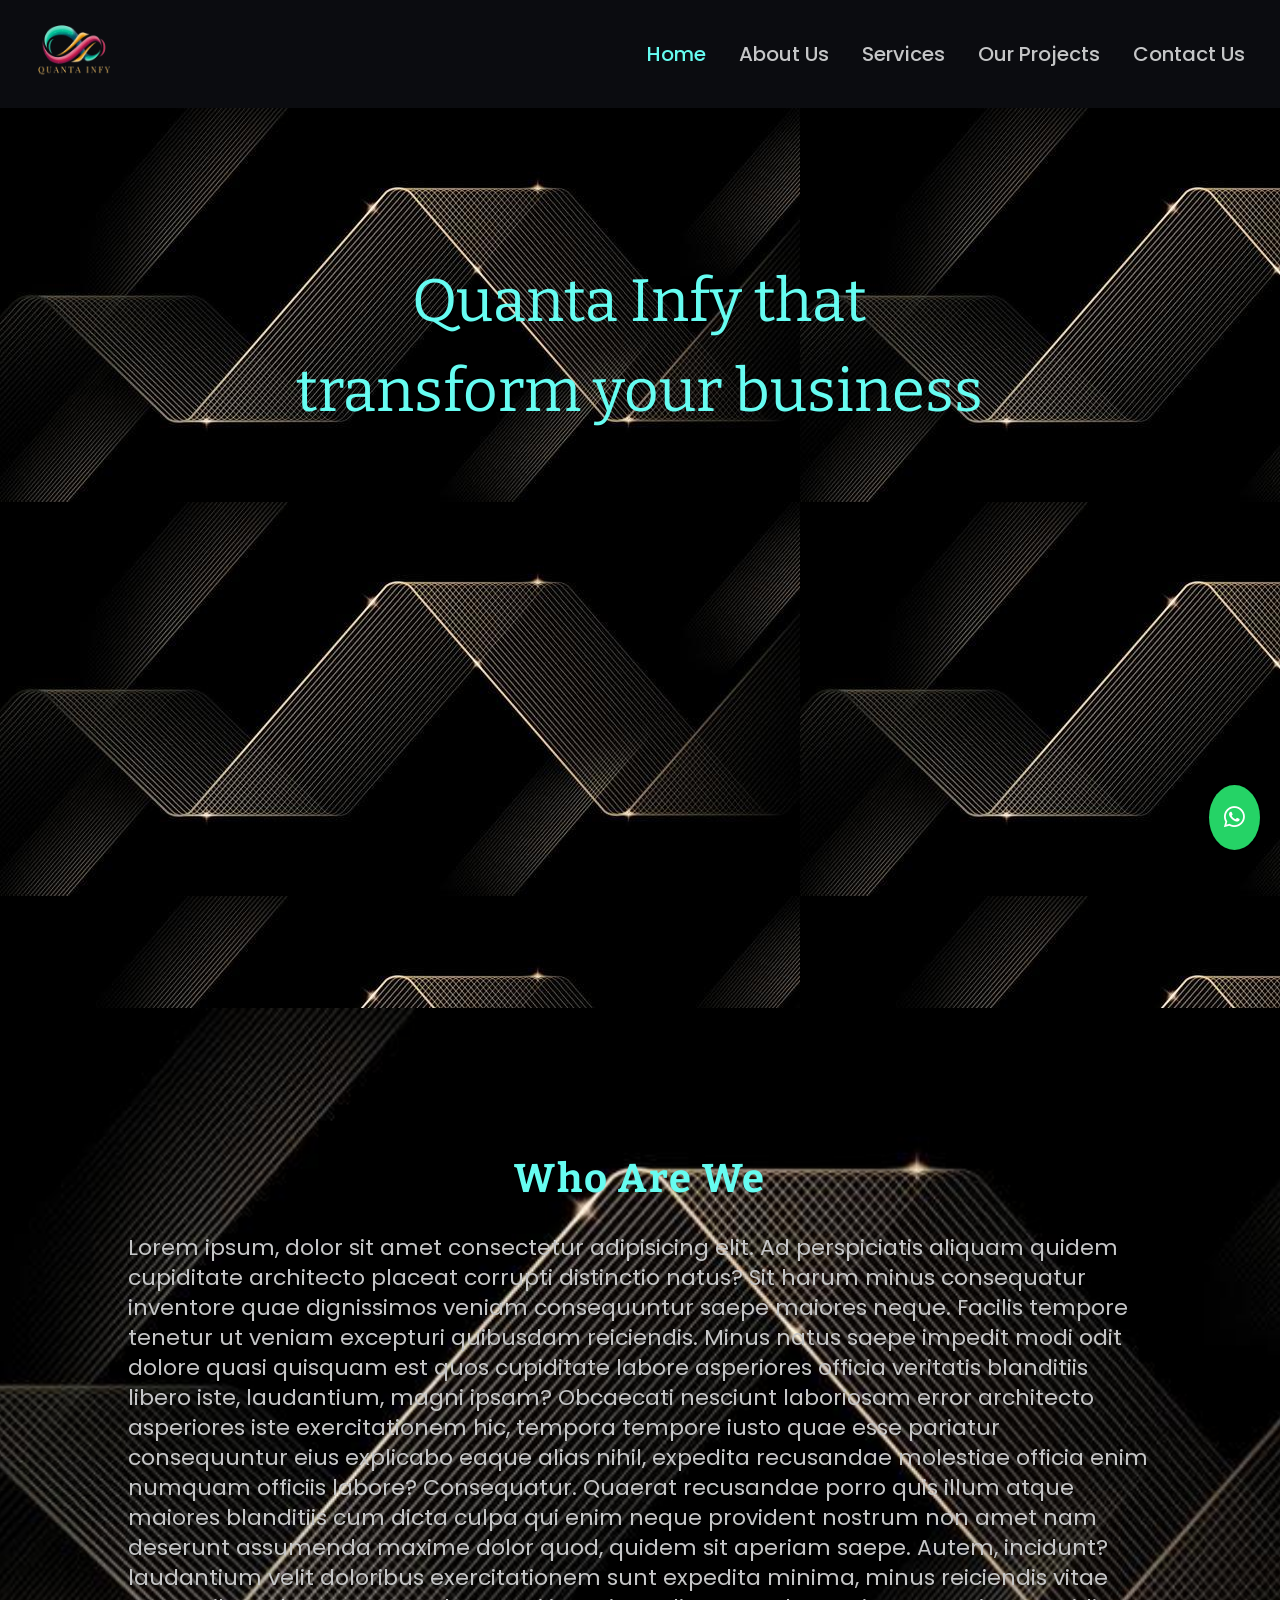
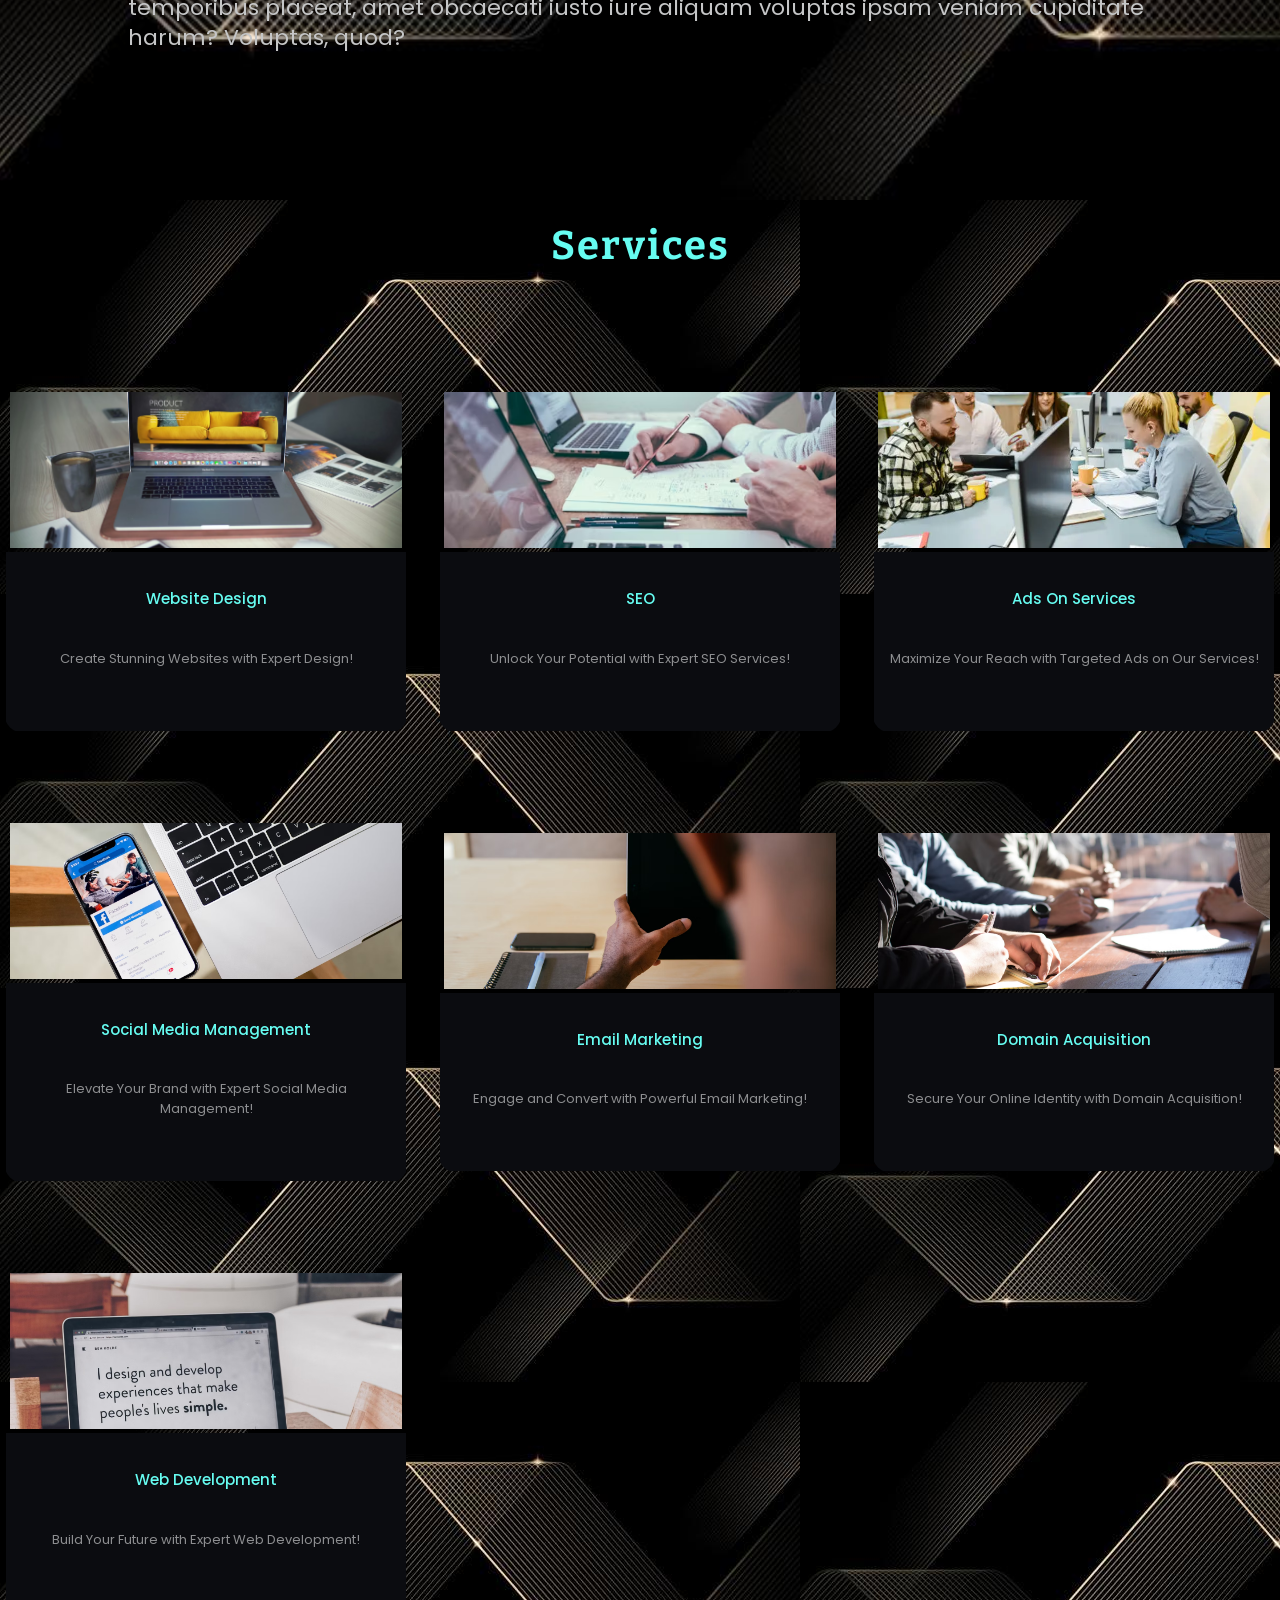
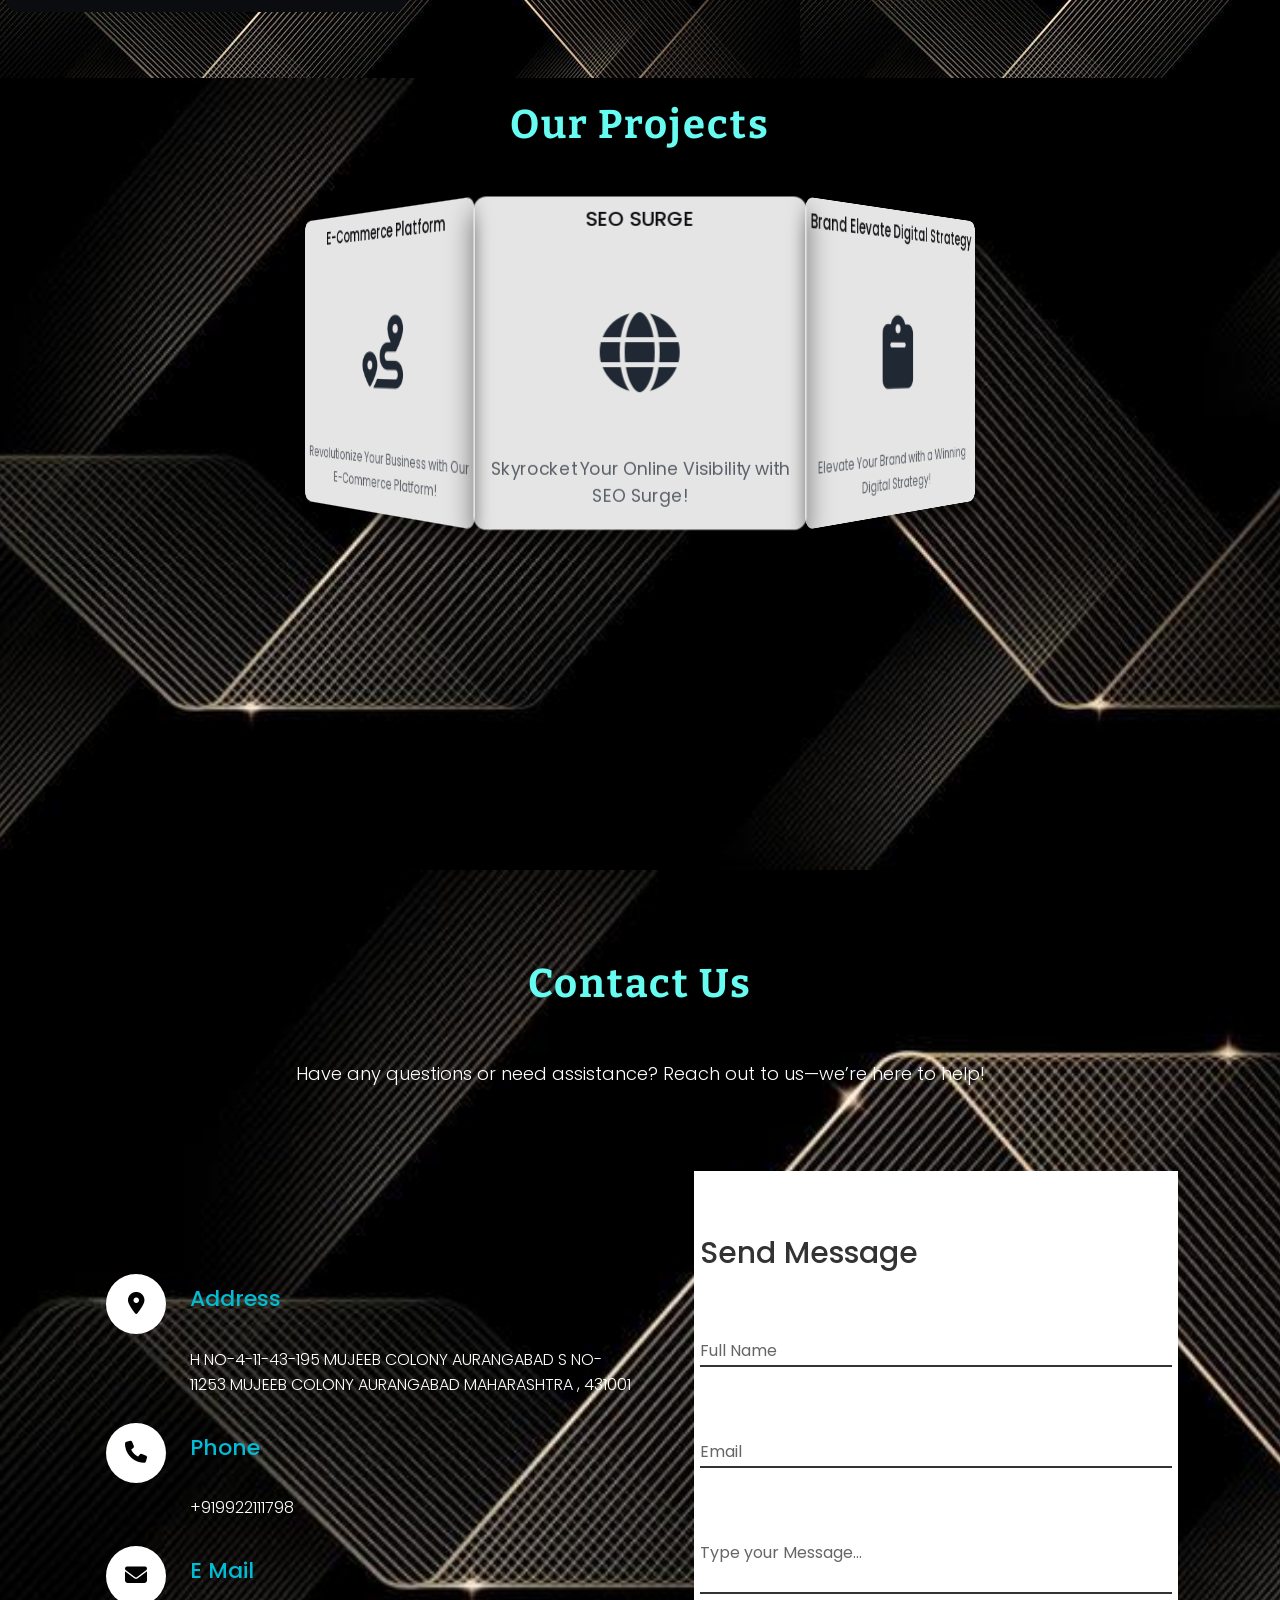
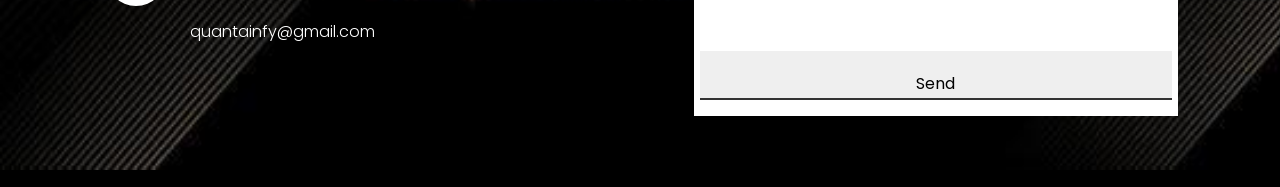
==== commit 46f01940: "Updated code" ====
--- a/index.html
+++ b/index.html
@@ -340,10 +340,39 @@
             </form>
         </div>
     </div>
-</section>
+    
+<!-- </section>
+<a href="#home" class="back-to-top" title="Back to Top">
+    <i class="fas fa-arrow-up"></i>
+  </a> -->
+
 
 </main>
 
-<script src="script.js"></script>
-</body>
-</html>+ 
+   <!-- Footer Section -->
+   <footer class="footer">
+     <div class="container"><p>&copy; 2024 QuantaInfy. All rights reserved.</p>
+        <a href="https://wa.me/+919922111798" class="chat-button" target="_blank">
+          <i class="fab fa-whatsapp"></i>
+        </a>
+        
+      
+       
+       <div class="social-icons">
+         <a href="mailto:quantainfy@gmail.com
+            " class="social-icon" title="Email">
+           <i class="fas fa-envelope"></i>
+         </a>
+         <a href="https://www.instagram.com/quantainfy/profilecard/?igsh=cGF1b3BhNHBrb2Fs" class="social-icon" title="Instagram" target="_blank">
+           <i class="fab fa-instagram"></i>
+         </a>
+         <a href="https://www.facebook.com/people/Quanta-Infy/pfbid0wY71xabPw5JzW9pBazuWYSYiNwe2npZjmVHUW83jEyD6MJXZG97yuQdatgddkeVul/?mibextid=ZbWKwL" class="social-icon" title="Facebook" target="_blank">
+           <i class="fab fa-facebook"></i>
+         </a>
+       </div>
+     </div>
+   </footer>
+ </body> <script src="script.js"></script>
+
+ </html>
--- a/styles.css
+++ b/styles.css
@@ -173,7 +173,8 @@
     opacity: 1;
     transform: translateX(0);
 }
-.home .description .hero-btn {
+.home .description .hero-btn 
+ {
     display: flex;
     justify-content: space-evenly;
     align-items: center;
@@ -184,7 +185,8 @@
     margin-bottom: 12rem;
     /* background-color: blue; */
 }
-.home .description .hero-btn.show{
+.home .description .hero-btn.show
+.contactForm .inputbox input[type="submit"]{
     opacity: 1;
     transform: translateX(0);
 }
@@ -203,7 +205,8 @@
     background-color: transparent;
 
 }
-.home .description .hero-btn a:hover{
+.home .description .hero-btn a:hover,
+.contactForm .inputbox input[type="submit"]:hover{
     background-color: var(--primary-text);
     color: var(--secondary-color);
     box-shadow: 5px -5px 15px var(--primary-text);
@@ -254,10 +257,11 @@
     display: grid;
     grid-template-columns: repeat(auto-fit, minmax(300px, 1fr));
     gap: 3rem;
+    
 }
 
 .services .container .card {
-    max-height: 52vh;
+    max-height: 90vh;
     display: flex;
     flex-direction: column;
     color: var(--secondary-text);
@@ -314,6 +318,7 @@
     padding: 1rem;
     background-color: var(--primary-color);
     text-align: center;
+    height: 1.rem;
 }
 
 .services .container .card .details h3 {
@@ -406,7 +411,7 @@
 
 .card .summary {
     margin-bottom: 50px;
-    font-size: 1.2em;
+    font-size: 1.3em;
     opacity: 0.7;
 }
 
@@ -601,7 +606,7 @@
     padding-left: 5%;
 
 }
-
+/* 
 .contactForm .inputbox input[type="submit"]{
     width: 100px;
     background: #00bcd4;
@@ -611,7 +616,7 @@
     padding: 10px;
     font-size: 18px;
     border-radius: 5%;
-}
+} */
 
 @media(max-width:991px){
     .contact{
@@ -637,6 +642,110 @@
         font-size: 24px;
     }
 }
+
+
+
+
+/* footer section start   */
+
+/* General Reset */
+* {
+    margin: 0;
+    padding: 0;
+    box-sizing: border-box;
+  }
+  
+  /* Body Style */
+  body {
+    font-family: Arial, sans-serif;
+  }
+  body {
+    margin: 0;
+    padding: 0;
+    font-family: Arial, sans-serif;
+  }
+  
+
+  
+  /* Footer Style */
+  .footer {
+    margin-top: 15px;
+    background-color: #000; /* Black background */
+    color: #fff; /* White text */
+    text-align: center;
+    padding: 20px 0;
+  }
+  
+  .footer p {
+    margin: 0;
+    font-size: 14px;
+  }
+  
+  /* Social Icons Style */
+  .social-icons {
+    margin-top: 10px;
+    display: flex;
+    justify-content: center;
+    gap: 15px;
+  }
+  
+  .social-icon {
+    color: #fff; /* White color for icons */
+    font-size: 20px;
+    text-decoration: none;
+  }
+  
+  .social-icon:hover {
+    color: #ddd; /* Change color on hover */
+  }
+  
+  /* Mobile Responsive Design */
+  @media (max-width: 600px) {
+    .footer {
+      padding: 15px 10px;
+    }
+  
+    .social-icons {
+      flex-direction: column; /* Stack icons vertically on small screens */
+      gap: 10px;
+    }
+  
+    .social-icon {
+      font-size: 24px; /* Increase icon size on mobile */
+    }
+  }
+  
+  
+  /* Mobile Responsive Design */
+  @media (max-width: 600px) {
+    .footer {
+      padding: 15px 10px;
+    }
+  
+    .footer-links {
+      flex-direction: column; /* Stack links vertically on small screens */
+      gap: 10px;
+    }
+  }
+  .chat-button {
+    position: fixed;
+    bottom: 50px;
+    right: 20px;
+    background-color: #25D366;
+    color: white;
+    border-radius: 50%;
+    padding: 15px;
+    font-size: 24px;
+    text-decoration: none;
+    box-shadow: 0px 4px 6px rgba(0, 0, 0, 0.1);
+  }
+  
+  .chat-button:hover {
+    background-color: #128C7E;
+  }
+  
+
+
 
 
 
@@ -703,7 +812,8 @@
     .home .description .slogan{
         width: 50%;
     }
-    .home .description .hero-btn{
+    .home .description .hero-btn
+    {
         flex-direction: column;
         justify-content: center;
     }
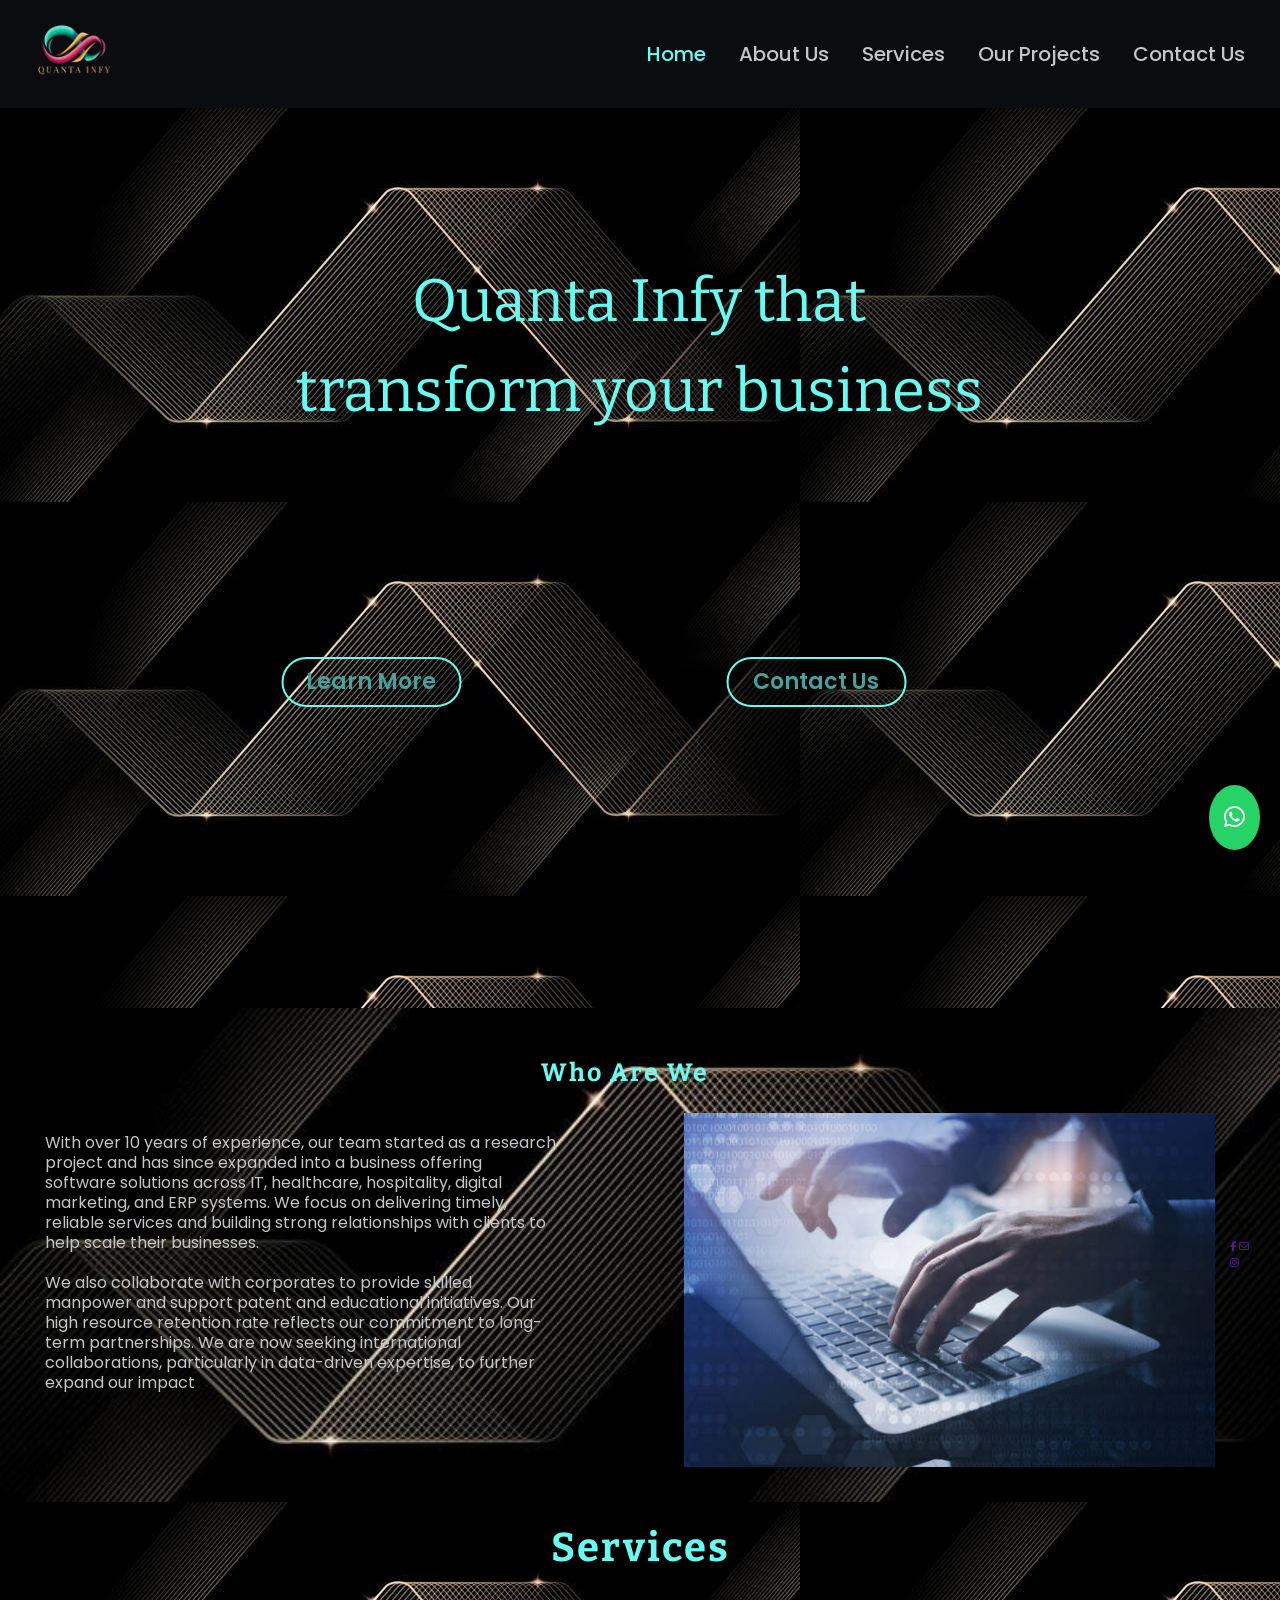
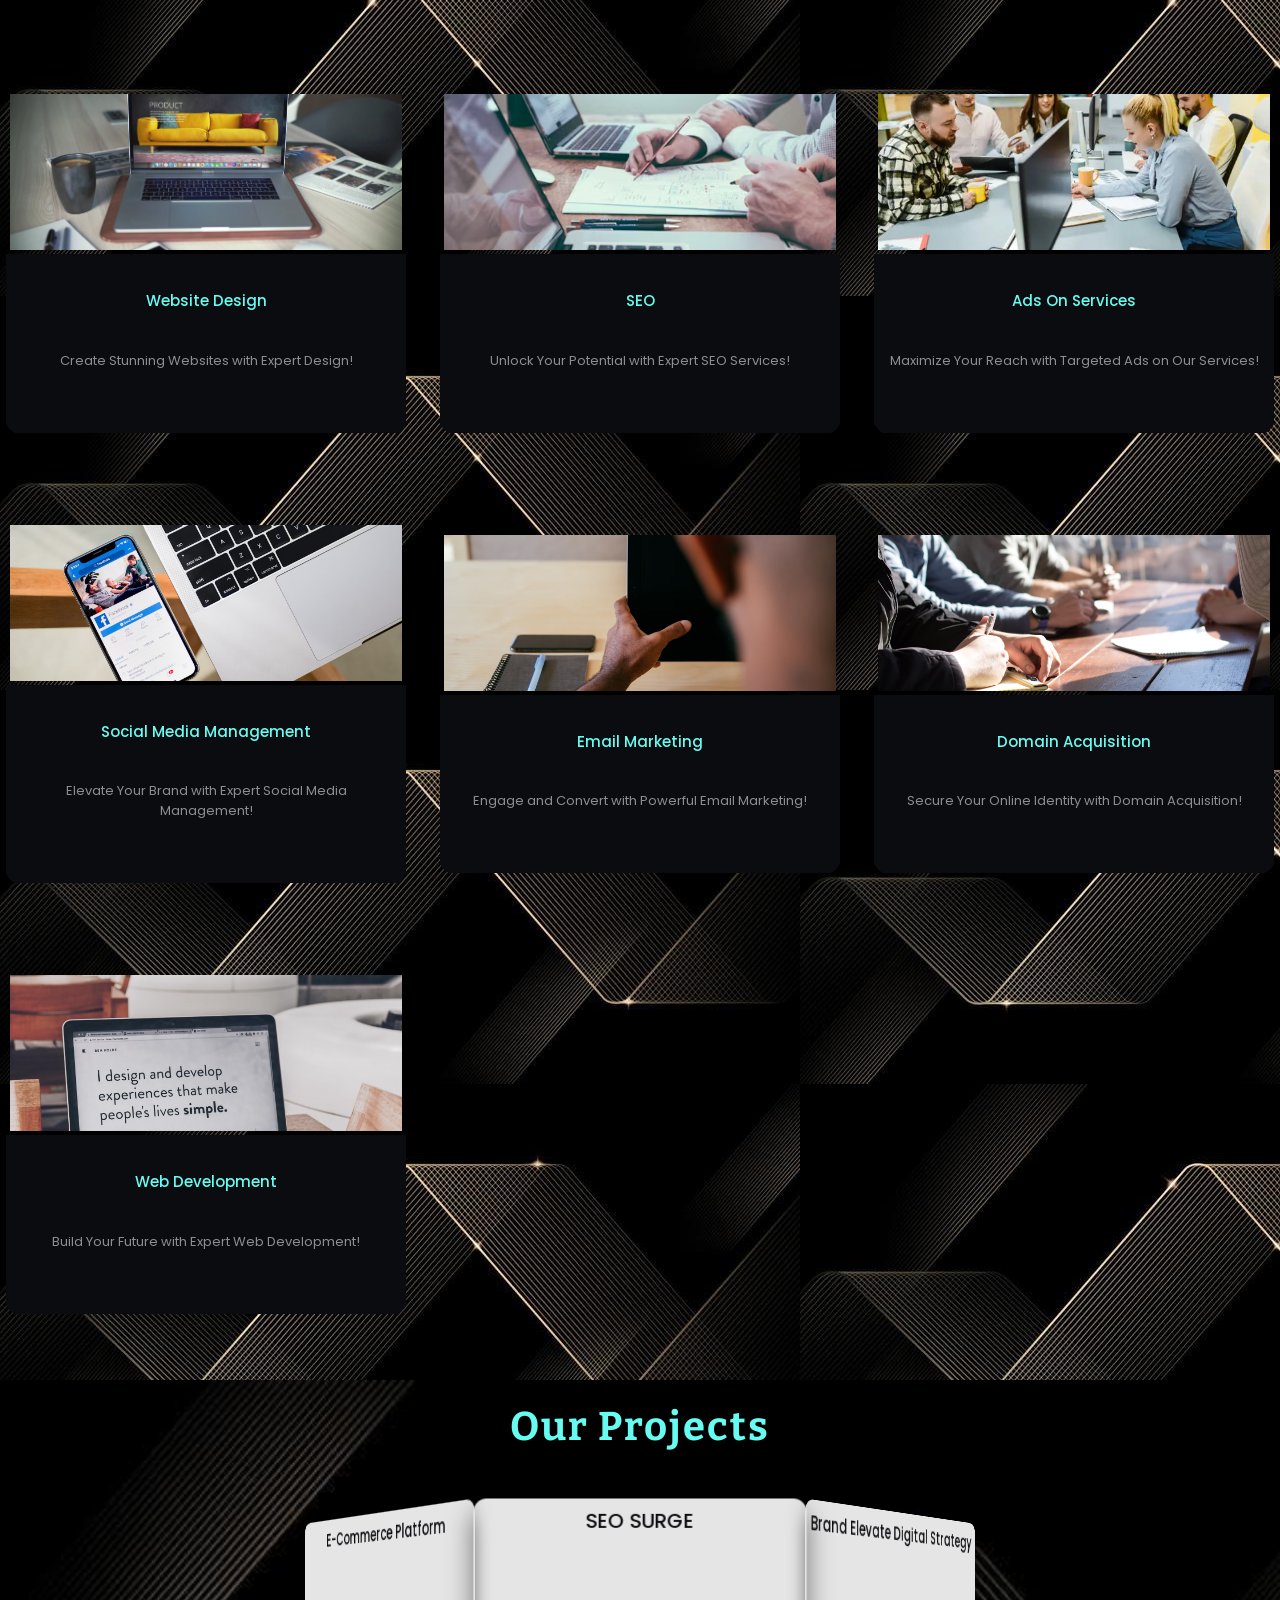
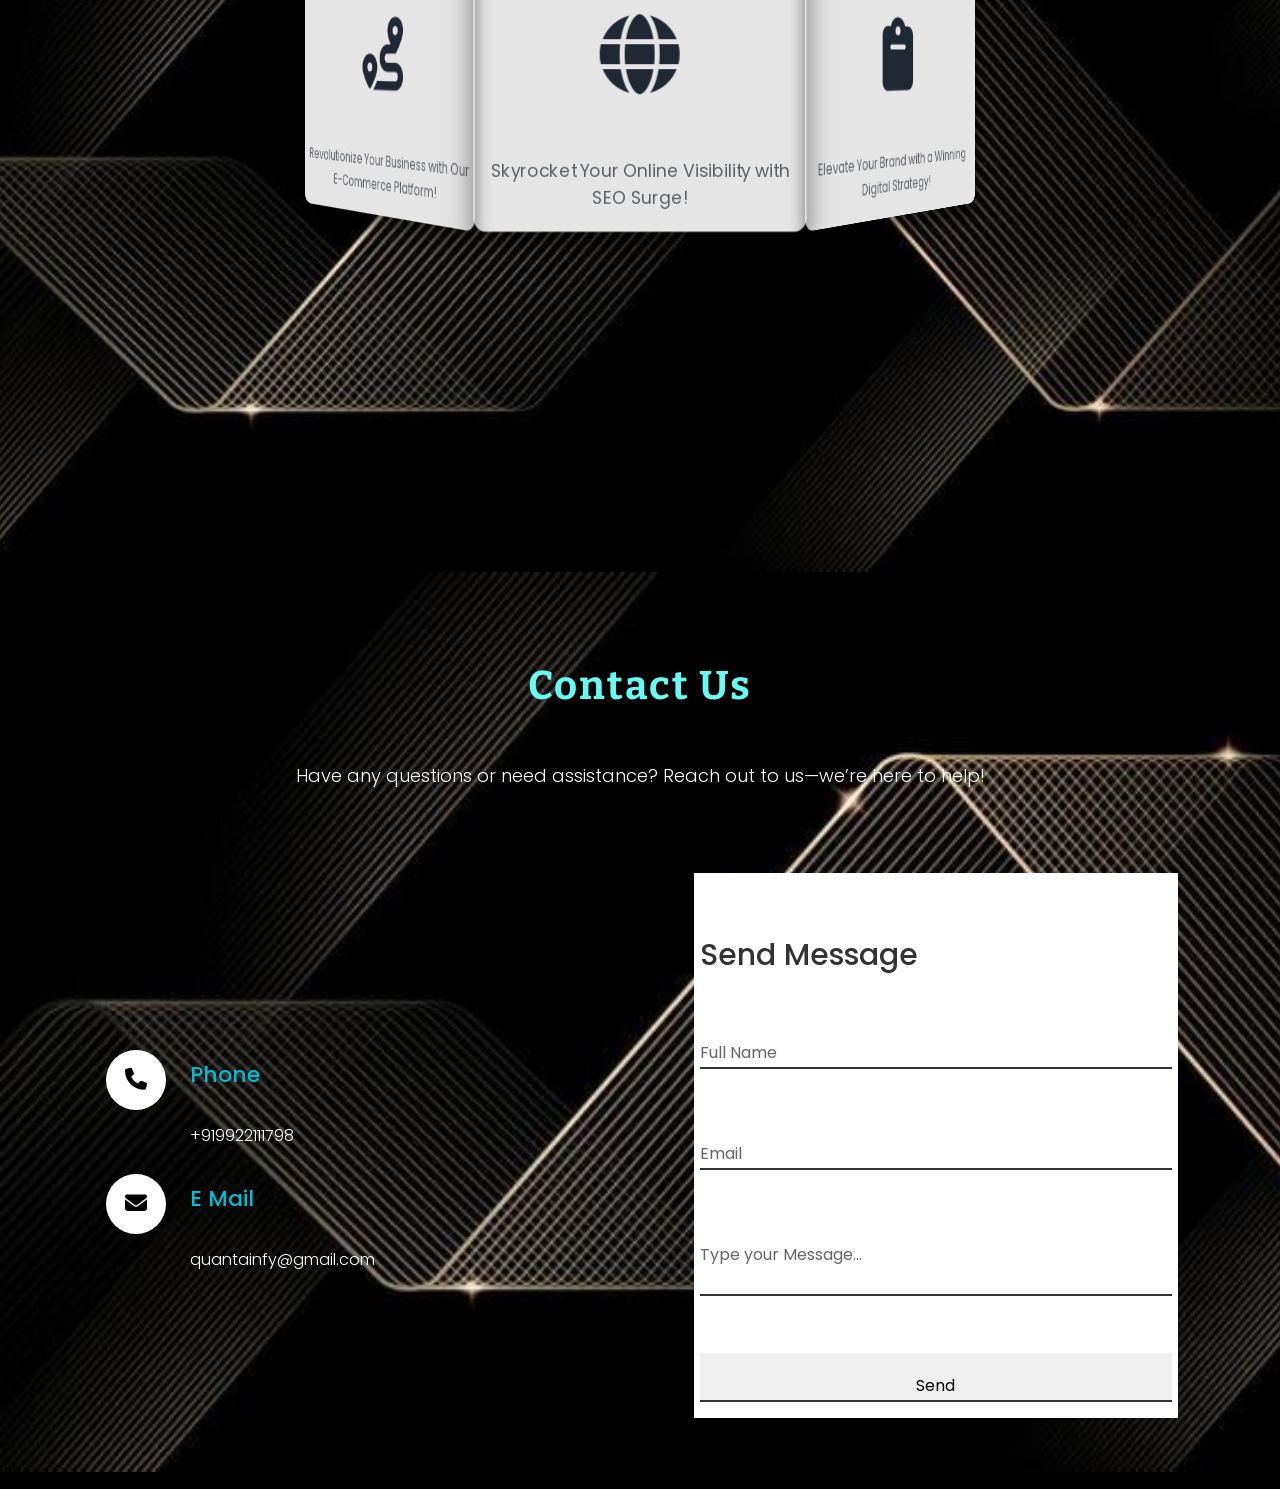
==== commit 9f7656f8: "Updated code" ====
--- a/index.html
+++ b/index.html
@@ -5,9 +5,8 @@
         <meta name="viewport" content="width=device-width, initial-scale=1, maximum-scale=1, user-scalable=no">
     
         <title>Quantainfy</title>
-        <link rel="icon" href="logo.png" type="image/"> <!-- Change logo.png to your logo file -->
-
-        <link rel="stylesheet" href="https://cdnjs.cloudflare.com/ajax/libs/font-awesome/6.7.2/css/all.min.css" integrity="sha512-Evv84Mr4kqVGRNSgIGL/F/aIDqQb7xQ2vcrdIwxfjThSH8CSR7PBEakCr51Ck+w+/U6swU2Im1vVX0SVk9ABhg==" crossorigin="anonymous" referrerpolicy="no-referrer" />
+        <link rel="icon" href="images/quantainfy logo.png" type="image/">
+        <link href="https://fonts.googleapis.com/css2?family=Open+Sans:wght@400;600&display=swap" rel="stylesheet">
         <link rel="stylesheet" href="https://cdnjs.cloudflare.com/ajax/libs/font-awesome/6.7.2/css/all.min.css" integrity="sha512-Evv84Mr4kqVGRNSgIGL/F/aIDqQb7xQ2vcrdIwxfjThSH8CSR7PBEakCr51Ck+w+/U6swU2Im1vVX0SVk9ABhg==" crossorigin="anonymous" referrerpolicy="no-referrer" />
     <link rel="stylesheet" href="styles.css">
 </head>
@@ -38,16 +37,39 @@
             
             </div>
         </section>
-        <section class="about" id="about">
-            <h1>Who are we</h1>
-            <div class="contents">
-                Lorem ipsum, dolor sit amet consectetur adipisicing elit. Ad perspiciatis aliquam quidem cupiditate architecto placeat corrupti distinctio natus? Sit harum minus consequatur inventore quae dignissimos veniam consequuntur saepe maiores neque.
-            Facilis tempore tenetur ut veniam excepturi quibusdam reiciendis. Minus natus saepe impedit modi odit dolore quasi quisquam est quos cupiditate labore asperiores officia veritatis blanditiis libero iste, laudantium, magni ipsam?
-            Obcaecati nesciunt laboriosam error architecto asperiores iste exercitationem hic, tempora tempore iusto quae esse pariatur consequuntur eius explicabo eaque alias nihil, expedita recusandae molestiae officia enim numquam officiis labore? Consequatur.
-            Quaerat recusandae porro quis illum atque maiores blanditiis cum dicta culpa qui enim neque provident nostrum non amet nam deserunt assumenda maxime dolor quod, quidem sit aperiam saepe. Autem, incidunt?
-            laudantium velit doloribus exercitationem sunt expedita minima, minus reiciendis vitae temporibus placeat, amet obcaecati iusto iure aliquam voluptas ipsam veniam cupiditate harum? Voluptas, quod?
-            </div>
-        </section>
+       
+          
+
+        <div class="about" id="about">
+            <div class="container">
+                <div class="title">
+                    <h1>Who are we</h1>
+                </div>
+                <div class="contents">
+                    <div class="article">
+                        <p>With over 10 years of experience, our team started as a research project and has since expanded 
+                            into a 
+                            business offering software solutions across IT, healthcare, hospitality, digital marketing,
+                             and ERP systems. We focus on delivering timely, reliable services and building strong
+                              relationships with clients to help scale their businesses.</p>
+                       <br> <p>We also collaborate with corporates to provide skilled manpower and support patent and 
+                            educational initiatives. Our high resource retention rate reflects our commitment to 
+                            long-term partnerships. We are now seeking international collaborations, particularly 
+                            in data-driven expertise, to further expand our impact</div>
+                    <!-- Image section -->
+                    <div class="image-section">
+                        <img src="images/aboutusimg2.jpeg" alt="About Us">
+                    </div>
+                </div>
+            </div>
+            <div class="social">
+                <a href=""><i class="fab fa-facebook-f"></i></a>
+                <a href=""><i class="fa-regular fa-envelope"></i></a>
+                <a href=""><i class="fa-brands fa-instagram"></i></a>
+            </div>
+        </div>
+        
+        
         <section class="services" id="services">
             <h1>services</h1>
             <div class="container">
@@ -284,16 +306,16 @@
     </div>
     <div class="container">
         <div class="contactInfo">
-            <div class="box">
+            <!-- <div class="box">
                 <div class="icon"><i class="fa-solid fa-location-dot"></i></div>
                 <div class="text">
-                    <h3>Address</h3>
+                     <h3>Address</h3>
                     <p> H NO-4-11-43-195 MUJEEB COLONY
                         AURANGABAD  S NO-11253
                         MUJEEB COLONY  AURANGABAD
                         MAHARASHTRA  ,  431001</p>
                 </div>
-            </div>
+            </div> -->
 
             <div class="box">
                 <div class="icon"><i class="fa-solid fa-phone"></i></div>
@@ -340,11 +362,8 @@
             </form>
         </div>
     </div>
+
     
-<!-- </section>
-<a href="#home" class="back-to-top" title="Back to Top">
-    <i class="fas fa-arrow-up"></i>
-  </a> -->
 
 
 </main>
@@ -356,8 +375,6 @@
         <a href="https://wa.me/+919922111798" class="chat-button" target="_blank">
           <i class="fab fa-whatsapp"></i>
         </a>
-        
-      
        
        <div class="social-icons">
          <a href="mailto:quantainfy@gmail.com
--- a/styles.css
+++ b/styles.css
@@ -180,9 +180,10 @@
     align-items: center;
     width: 100%;
     transform: translateX(-12%);
-    opacity: 0;
+    opacity: 1;
     font-weight: 600;
     margin-bottom: 12rem;
+    margin-left: 8%;
     /* background-color: blue; */
 }
 .home .description .hero-btn.show
@@ -213,33 +214,115 @@
 }
 
 /* About section begins */
-
-.about{
-    background: var(--primary-color) url(images/projectbg2.jpg)center/cover no-repeat;
+ /* General Styles for Responsiveness */
+.about {
+    background: var(--primary-color) url(images/projectbg2.jpg) center/cover no-repeat;
+    display: flex;
+    justify-content: center;
+    align-items: center;
+    padding: 2rem;
+}
+
+.about .container {
     display: flex;
     flex-direction: column;
-    justify-content: center;
-    align-items: center;
-}
-.about .contents{
-    width: 80%;
-    font-size: 2.2rem;
+    align-items: center;
+}
+
+.about .contents {
+    display: flex;
+    flex-direction: column;
+    grid-template-columns: repeat(auto-fit, minmax(300px, 1fr));
+    width: 100%;
+    max-width: 1200px;
+    font-size: 1.6rem;
     color: var(--secondary-text);
-    line-height: 3rem;
+    line-height: 2rem;
     transform: translateX(12%);
     opacity: 0;
-    /* text-align: justify; */
-
-}
-.about h1{
-    transform: translateX(-12%);
-    opacity: 0;
-}
-.about .contents.show, .about h1.show{
+    padding: 1rem;
+}
+
+.about .container .title h1 {
+    text-align: center;
+    justify-content: center;
+    font-size: 2.5rem;
+    margin-bottom: 1.5rem;
+}
+
+.contents .artical p {
+    text-transform: capitalize;
+    font-family: "Open Sans", sans-serif;
+    font-size: 1.8rem;
+    font-weight: 500;
+    line-height: 2rem;
+    color: var(--secondary-text);
+    padding: 1rem;
+}
+
+.about .contents.show, .about h1.show {
     transform: translateX(0);
     opacity: 1;
 }
 
+.about .contents .article {
+    margin-top: 1rem;
+    display: inline-block;
+    width: 100%;
+    padding: 1rem;
+}
+
+.about .contents .image-section {
+    display: inline-block;
+    width: 100%;
+    height: auto;
+    text-align: center;
+    align-items: center;
+}
+
+.about .contents .image-section img {
+    max-width: 100%;
+    height: auto;
+}
+
+/* Media Queries for Responsiveness */
+
+/* Tablets */
+@media (min-width: 768px) {
+    .about .contents {
+        flex-direction: row;
+        flex-wrap: wrap;
+        justify-content: space-between;
+    }
+
+    .about .contents .article, .about .contents .image-section {
+        width: 48%;
+    }
+}
+
+/* Desktops */
+@media (min-width: 1024px) {
+    .about .contents {
+        flex-direction: row;
+    }
+
+    .about .contents .article, .about .contents .image-section {
+        width: 45%;
+    }
+}
+
+/* Small Screens and Mobile Devices */
+@media (max-width: 767px) {
+    .about .contents {
+        flex-direction: column;
+    }
+
+    .about .contents .article, .about .contents .image-section {
+        width: 100%;
+    }
+}
+
+ 
 /* services section start */
 
 .services {
@@ -487,18 +570,23 @@
 }
 
 .contact .content{
+    gap: 20px;
     max-width: 800px;
     text-align: center;
     margin-bottom: 30px;
 }
 
 .contact .content h2{
+    gap: 20px;
+
     font-size: 36px;
     font-weight: 500;
     color: #fff;
 }
 
 .contact .content p{
+    gap: 20px;
+
     font-size: 18px;
     font-weight: 300;
     color: #fff;
@@ -602,21 +690,10 @@
     color:#e91e63;
     font-size:8px;
     transform: translateY ( -20px);
-    text:none;
+    /* text:none; */
     padding-left: 5%;
 
 }
-/* 
-.contactForm .inputbox input[type="submit"]{
-    width: 100px;
-    background: #00bcd4;
-    color: #fff;
-    border: none;
-    cursor: pointer;
-    padding: 10px;
-    font-size: 18px;
-    border-radius: 5%;
-} */
 
 @media(max-width:991px){
     .contact{
@@ -642,7 +719,6 @@
         font-size: 24px;
     }
 }
-
 
 
 
@@ -747,8 +823,6 @@
 
 
 
-
-
  /* laptops and small devices */
 @media(max-width:1200px){
     html{
